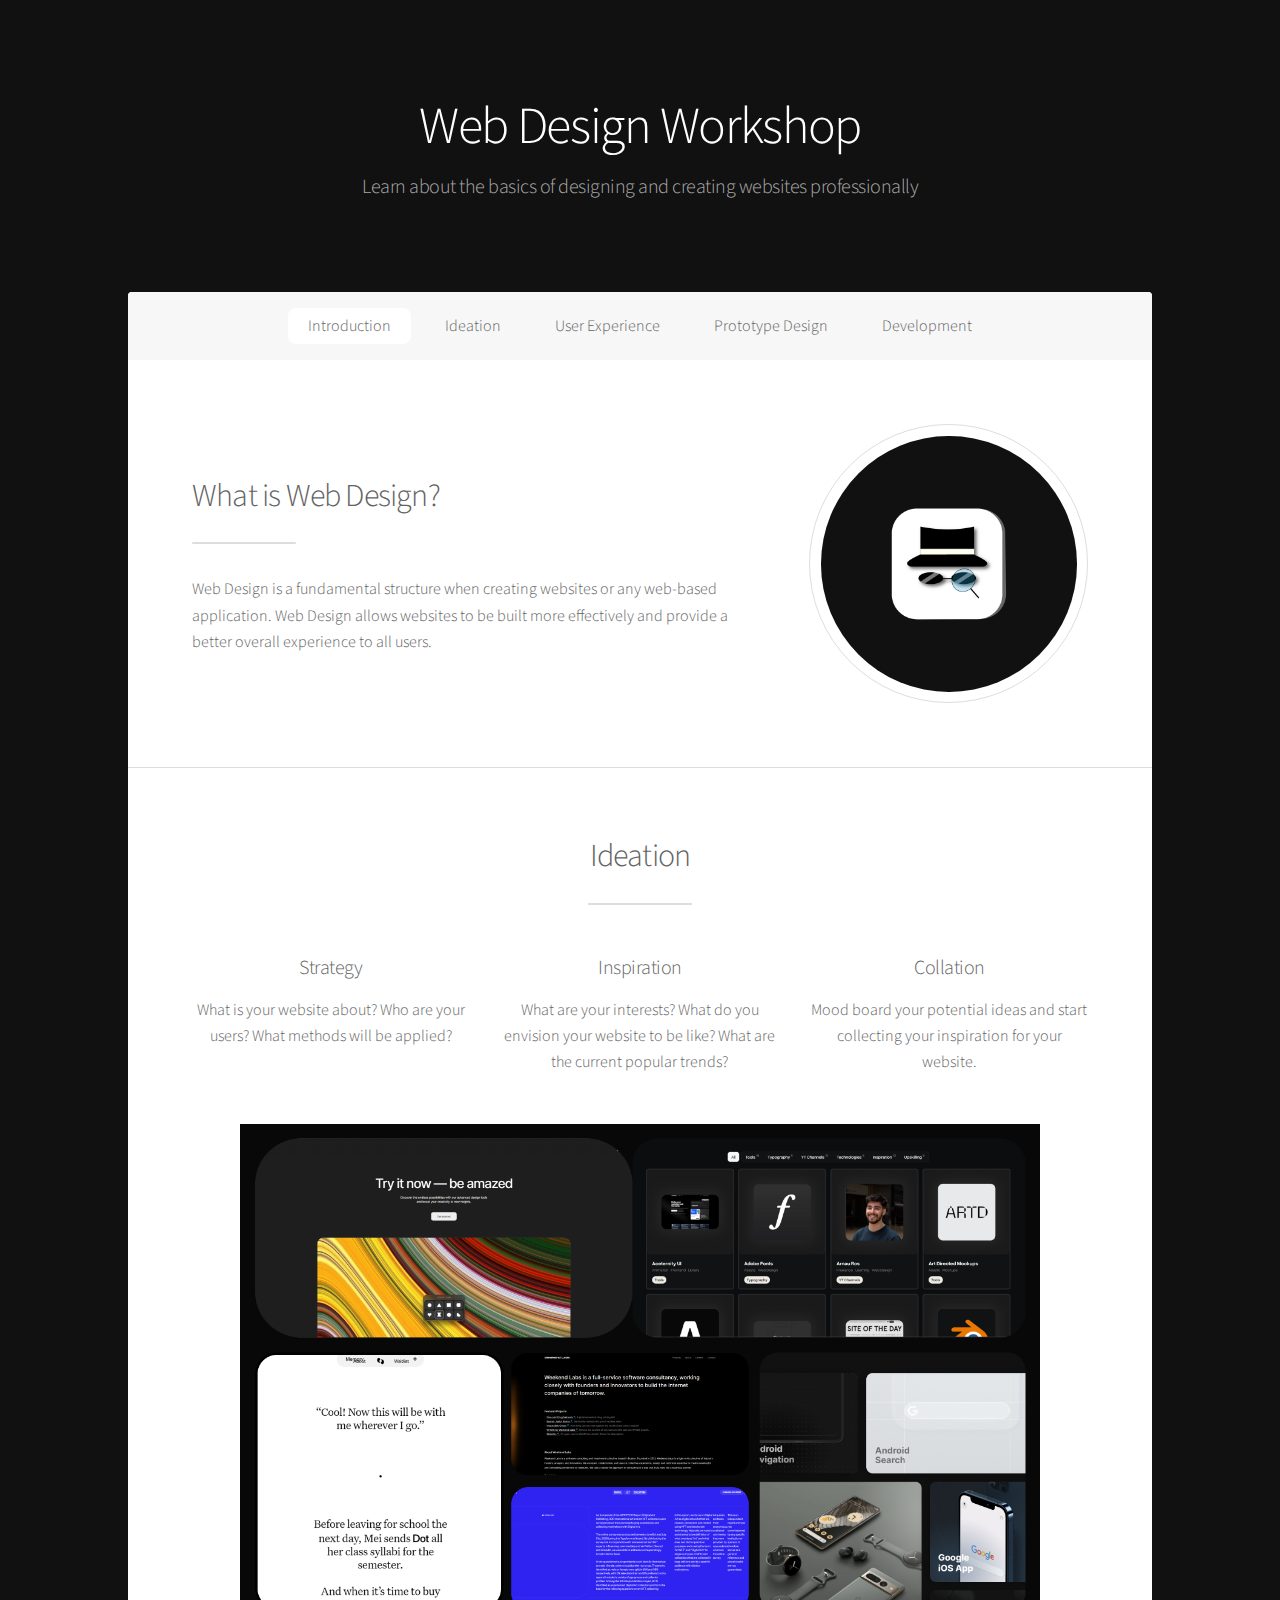
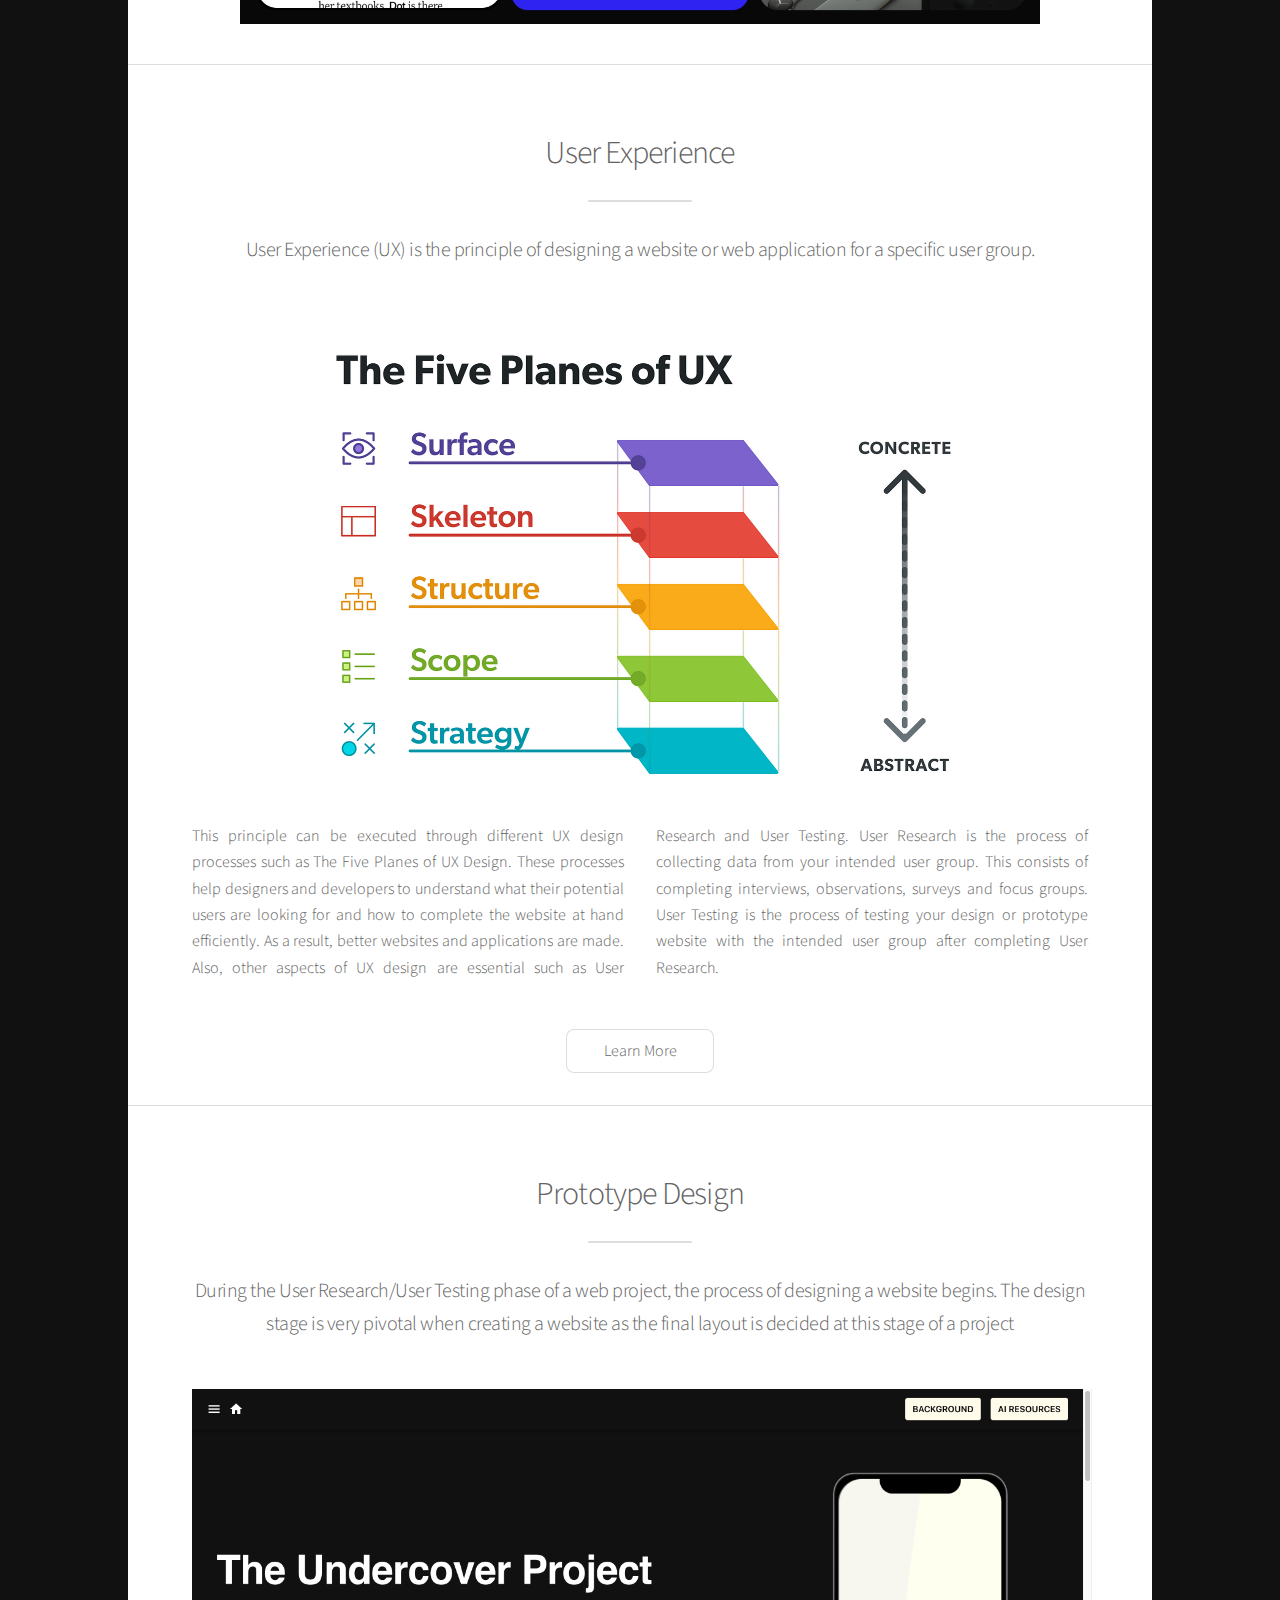
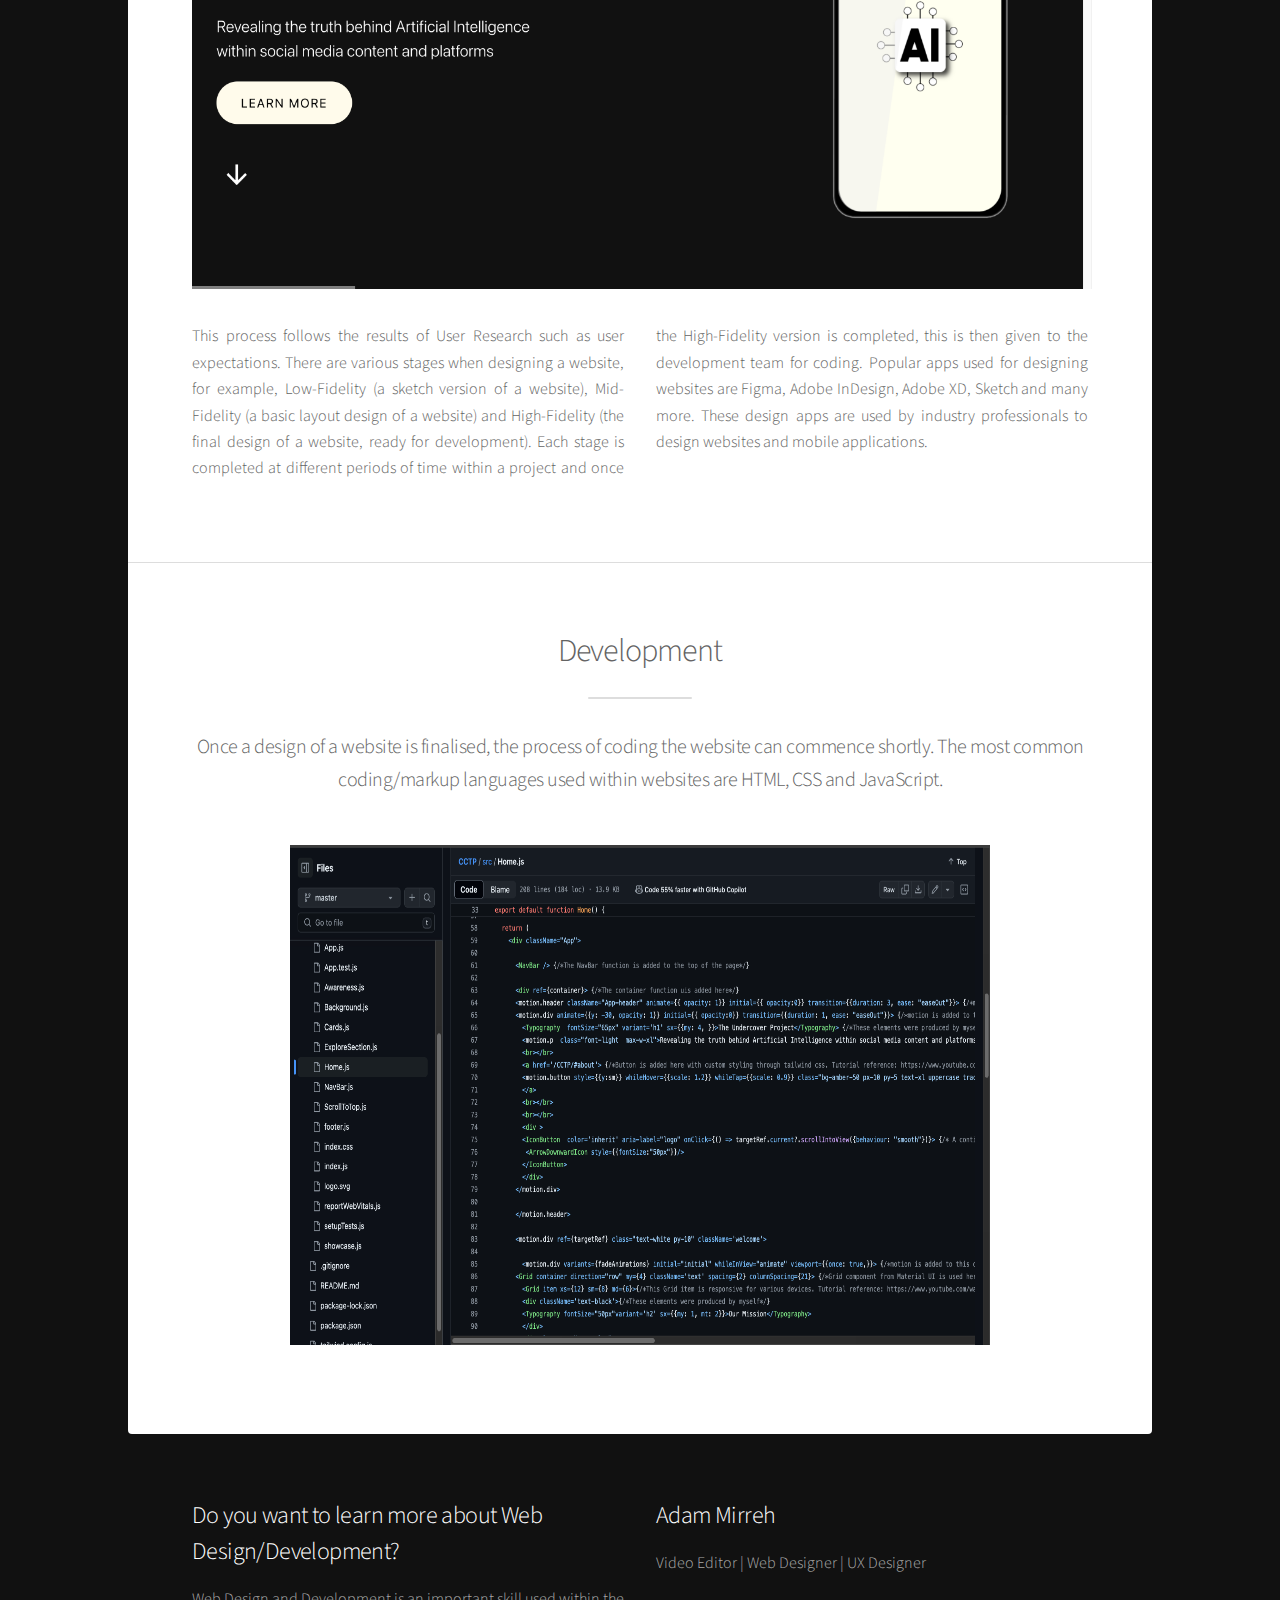
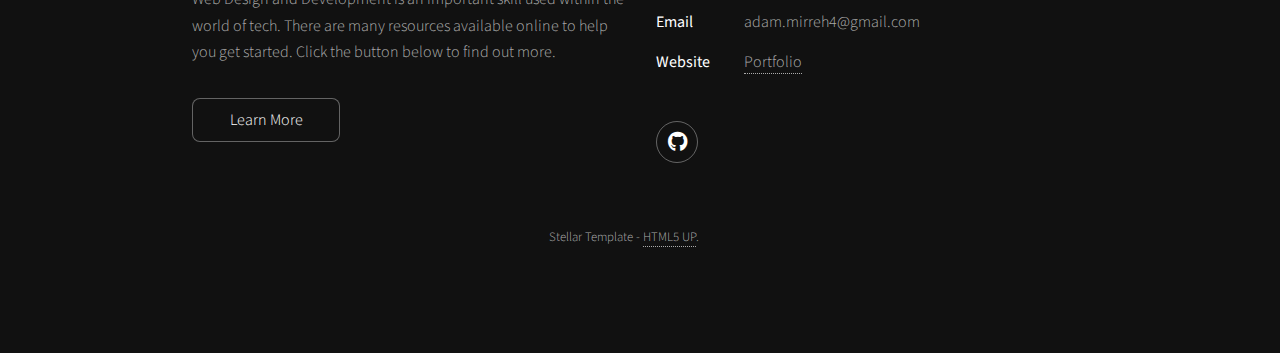
==== index.html @ e4d67de0 "first commit" ====
<!DOCTYPE HTML>
<html>
	<!--Don't worry about this, this is apart of the website-->
	<head>
		<title>Web Design Workshop</title>
		<meta charset="utf-8" />
		<meta name="viewport" content="width=device-width, initial-scale=1, user-scalable=no" />
		<link rel="stylesheet" href="assets/css/main.css" />
		<noscript><link rel="stylesheet" href="assets/css/noscript.css" /></noscript>
	</head>
	<body class="is-preload">

		<!-- Wrapper -->
			<div id="wrapper">

				<!-- Header -->
					<header id="header" class="alt">
						<!--h tags and p tags refer to headings and paragraphs within a website. Below you can add a title or text to your website-->
						<!--Throughout this website you can add a title or text of your choice-->
						<h1>Web Design Workshop</h1>
						<p>Learn about the basics of designing and creating websites professionally<br /></p>

					</header>

				<!-- Navigation Bar -->
				 <!--This is the navigation bar of the website, which allows users to switch between different sections -->
					<nav id="nav">
						<ul>
							<li><a href="#intro" class="active">Introduction</a></li>
							<li><a href="#first">Ideation</a></li>
							<li><a href="#second">User Experience</a></li>
							<li><a href="#design">Prototype Design</a></li>
							<li><a href="#cta">Development</a></li>
						</ul>
					</nav>

				<!-- Main section of website -->
					<div id="main">

						<!-- Section 1 -->
						 <!--Don't worry about this part-->
							<section id="intro" class="main">
								<div class="spotlight">
									<div class="content">


										<!-- Place your title and text here-->
										<header class="major">
											<h2>What is Web Design?</h2>
										</header>
										<p>Web Design is a fundamental structure when creating websites or any web-based application. Web
											Design allows websites to be built more effectively and provide a better overall experience to all
											users.</p>
									</div>
									<!--Images can be placed here-->
									<!--Images are added through placing the file location of an image within src-->
									<span class="image"><img src="images/tup.png" alt="" /></span>
								</div>
							</section>

						<!-- Section 2 -->
							<section id="first" class="main special">
								<header class="major">
									<!-- Place your title here-->
									<h2>Ideation</h2>
								</header>
								<ul class="features">
									<li>
										<!-- Place your title and text here-->
										<h3>Strategy</h3>
										<p>What is your website about? Who are your users? What methods will be applied?</p>

									</li>
									<li>
										<!-- Place your title and text here-->
										<h3>Inspiration</h3>
										<p>What are your interests? What do you envision your website to be like? What are the current
											popular trends?</p>

									</li>
									<li>
										<!-- Place your title and text here-->
										<h3>Collation</h3>
										<p>Mood board your potential ideas and start collecting your inspiration for your website.</p>

									</li>
								</ul>
								<img src="images/Moodboard.png" width="800" height="500"/>
							</section>

						<!-- Section 3 -->
							<section id="second" class="main special">
								<header class="major">
									<!-- Place your title and text here-->
									<h2>User Experience</h2>
									<p>User Experience (UX) is the principle of designing a website or web application for a specific user
										group.</p>

								</header>
								<!--Images can be placed here-->
								<!--Images are added through placing the file location of an image within src-->
								<img src="images/ux2.png" width="700" height="500"/>
								<!--Additional text can be placed within the text element below-->
								
								<!-- Place your text here-->
								<p class="content">This principle can be executed through different UX design processes such as The Five Planes of UX
									Design. These processes help designers and developers to understand what their potential users are
									looking for and how to complete the website at hand efficiently. As a result, better websites and
									applications are made.

									Also, other aspects of UX design are essential such as User Research and User Testing. User Research
									is the process of collecting data from your intended user group. This consists of completing
									interviews, observations, surveys and focus groups. User Testing is the process of testing your design
									or prototype website with the intended user group after completing User Research.</p>


								<footer class="major">
									<a href="https://www.uxdesigninstitute.com/blog/5-elements-of-ux-design/" class="button">Learn More</a></li>
								</footer>
							</section> 

							<!-- Section 4 -->
							<section id="design" class="main special">
								<header class="major">
									<!-- Place your title and text here-->
									<h2>Prototype Design</h2>
									<p>During the User Research/User Testing phase of a web project, the process of designing a website begins. The design stage is very pivotal when creating a website as the final layout is decided at this stage of a project</p>
								</header>
								<!--Image can be placed here-->
								<!--Images are added through placing the file location of an image within src-->
								<img src="images/website.png" width="900" height="500"/>
								<br>
								<br>
								<p class="content">
									This process follows the results of User Research such as user expectations. 
									There are various stages when designing a website, for example, Low-Fidelity (a sketch version of a website), Mid-Fidelity (a basic layout design of a website) and High-Fidelity (the final design of a website, ready for development). 
									Each stage is completed at different periods of time within a project and once the High-Fidelity version is completed, this is then given to the development team for coding.  
									Popular apps used for designing websites are Figma, Adobe InDesign, Adobe XD, Sketch and many more. These design apps are used by industry professionals to design websites and mobile applications.</p>
								<footer class="major">
								</footer>
							</section>


						<!-- Section 5 -->
							<section id="cta" class="main special">
								<header class="major">
									<!-- Place your title and text here-->
									<h2>Development</h2>
									<p>Once a design of a website is finalised, the process of coding the website can commence shortly. The most common coding/markup languages used within websites are HTML, CSS and JavaScript.</p>

								</header>
								<!--Image can be placed here-->
								<!--Images are added through placing the file location of an image within src-->
								<img src="images/code.png" width="700" height="500"/>
								<footer class="major">
								</footer>
							</section>

					</div>

				<!-- Footer -->
					<footer id="footer">
						<section>
							<h2>Do you want to learn more about Web Design/Development?</h2>
							<p>Web Design and Development is an important skill used within the world of tech. 
								There are many resources available online to help you get started. Click the button below to find out more.</p>
								<ul class="actions">
									<li><a href="" class="button">Learn More</a></li>
								</ul>
							</section>
						<section>
							<h2>Adam Mirreh</h2>
							<p>Video Editor | Web Designer | UX Designer</p>
							<dl class="alt">
								<dt>Email</dt>
								<dd>adam.mirreh4@gmail.com</dd>
								<dt>Website</dt>
								<dd><a href="https://adammirreh.myportfolio.com/">Portfolio</a></dd>
							</dl>
							<ul class="icons">
								<li><a href="https://github.com/AMirreh17" class="icon brands fa-github alt"><span class="label">GitHub</span></a></li>
							</ul>
						</section>
						<p class="copyright">Stellar Template - <a href="https://html5up.net">HTML5 UP</a>.</p>
					</footer>

			</div>
<!--Don't worry about this, this is apart of the website-->
		<!-- Scripts -->
			<script src="assets/js/jquery.min.js"></script>
			<script src="assets/js/jquery.scrollex.min.js"></script>
			<script src="assets/js/jquery.scrolly.min.js"></script>
			<script src="assets/js/browser.min.js"></script>
			<script src="assets/js/breakpoints.min.js"></script>
			<script src="assets/js/util.js"></script>
			<script src="assets/js/main.js"></script>

	</body>
</html>
---- assets/css/main.css ----
@import url(fontawesome-all.min.css);
@import 'https://fonts.googleapis.com/css?family=Source+Sans+Pro:300,400';

/*
	Stellar by HTML5 UP
	html5up.net | @ajlkn
	Free for personal and commercial use under the CCA 3.0 license (html5up.net/license)
*/

html, body, div, span, applet, object,
iframe, h1, h2, h3, h4, h5, h6, p, blockquote,
pre, a, abbr, acronym, address, big, cite,
code, del, dfn, em, img, ins, kbd, q, s, samp,
small, strike, strong, sub, sup, tt, var, b,
u, i, center, dl, dt, dd, ol, ul, li, fieldset,
form, label, legend, table, caption, tbody,
tfoot, thead, tr, th, td, article, aside,
canvas, details, embed, figure, figcaption,
footer, header, hgroup, menu, nav, output, ruby,
section, summary, time, mark, audio, video {
	margin: 0;
	padding: 0;
	border: 0;
	font-size: 100%;
	font: inherit;
	vertical-align: baseline;}

article, aside, details, figcaption, figure,
footer, header, hgroup, menu, nav, section {
	display: block;}

body {
	line-height: 1;
}

ol, ul {
	list-style: none;
}

blockquote, q {
	quotes: none;
}

	blockquote:before, blockquote:after, q:before, q:after {
		content: '';
		content: none;
	}

table {
	border-collapse: collapse;
	border-spacing: 0;
}

body {
	-webkit-text-size-adjust: none;
}

mark {
	background-color: transparent;
	color: inherit;
}

input::-moz-focus-inner {
	border: 0;
	padding: 0;
}

input, select, textarea {
	-moz-appearance: none;
	-webkit-appearance: none;
	-ms-appearance: none;
	appearance: none;
}

/* Basic */

	@-ms-viewport {
		width: device-width;
	}

	body {
		-ms-overflow-style: scrollbar;
	}

	@media screen and (max-width: 480px) {

		html, body {
			min-width: 320px;
		}

	}

	html {
		box-sizing: border-box;
	}

	*, *:before, *:after {
		box-sizing: inherit;
	}

	body {

		/*background-color: #935d8c;*/
		background-color: #111111;
		/*
		background-image: url("images/overlay.png"), -moz-linear-gradient(45deg, #e37682 15%, #5f4d93 85%);
		background-image: url("images/overlay.png"), -webkit-linear-gradient(45deg, #e37682 15%, #5f4d93 85%);
		background-image: url("images/overlay.png"), -ms-linear-gradient(45deg, #e37682 15%, #5f4d93 85%);
		background-image: url("images/overlay.png"), linear-gradient(45deg, #e37682 15%, #5f4d93 85%);
	*/
	}

		body.is-preload *, body.is-preload *:before, body.is-preload *:after {
			-moz-animation: none !important;
			-webkit-animation: none !important;
			-ms-animation: none !important;
			animation: none !important;
			-moz-transition: none !important;
			-webkit-transition: none !important;
			-ms-transition: none !important;
			transition: none !important;
		}

/* Type */

	body {
		background-color: #111111;
		color: rgba(255, 255, 255, 0.65);
	}

	body, input, select, textarea {
		font-family: "Source Sans Pro", Helvetica, sans-serif;
		font-size: 17pt;
		font-weight: 300;
		line-height: 1.65;
	}

		@media screen and (max-width: 1680px) {

			body, input, select, textarea {
				font-size: 14pt;
			}

		}

		@media screen and (max-width: 1280px) {

			body, input, select, textarea {
				font-size: 12pt;
			}

		}

		@media screen and (max-width: 360px) {

			body, input, select, textarea {
				font-size: 11pt;
			}

		}

	a {
		-moz-transition: color 0.2s ease, border-bottom 0.2s ease;
		-webkit-transition: color 0.2s ease, border-bottom 0.2s ease;
		-ms-transition: color 0.2s ease, border-bottom 0.2s ease;
		transition: color 0.2s ease, border-bottom 0.2s ease;
		text-decoration: none;
		border-bottom: dotted 1px;
		color: inherit;
	}

		a:hover {
			border-bottom-color: transparent;
		}

	strong, b {
		font-weight: 400;
	}

	em, i {
		font-style: italic;
	}

	p {
		margin: 0 0 2em 0;
	}

		p.content {
			-moz-columns: 20em 2;
			-webkit-columns: 20em 2;
			-ms-columns: 20em 2;
			columns: 20em 2;
			-moz-column-gap: 2em;
			-webkit-column-gap: 2em;
			-ms-column-gap: 2em;
			column-gap: 2em;
			text-align: justify;
		}

	h1, h2, h3, h4, h5, h6 {
		font-weight: 300;
		line-height: 1.5;
		margin: 0 0 0.7em 0;
		letter-spacing: -0.025em;
	}

		h1 a, h2 a, h3 a, h4 a, h5 a, h6 a {
			color: inherit;
			text-decoration: none;
		}

	h1 {
		font-size: 2.5em;
		line-height: 1.2;
	}

	h2 {
		font-size: 1.5em;
	}

	h3 {
		font-size: 1.25em;
	}

	h4 {
		font-size: 1.1em;
	}

	h5 {
		font-size: 0.9em;
	}

	h6 {
		font-size: 0.7em;
	}

	@media screen and (max-width: 736px) {

		h1 {
			font-size: 2em;
		}

	}

	sub {
		font-size: 0.8em;
		position: relative;
		top: 0.5em;
	}

	sup {
		font-size: 0.8em;
		position: relative;
		top: -0.5em;
	}

	blockquote {
		border-left: solid 4px;
		font-style: italic;
		margin: 0 0 2em 0;
		padding: 0.5em 0 0.5em 2em;
	}

	code {
		border-radius: 8px;
		border: solid 1px;
		font-family: "Courier New", monospace;
		font-size: 0.9em;
		margin: 0 0.25em;
		padding: 0.25em 0.65em;
	}

	pre {
		-webkit-overflow-scrolling: touch;
		font-family: "Courier New", monospace;
		font-size: 0.9em;
		margin: 0 0 2em 0;
	}

		pre code {
			display: block;
			line-height: 1.75;
			padding: 1em 1.5em;
			overflow-x: auto;
		}

	hr {
		border: 0;
		border-bottom: solid 1px;
		margin: 2em 0;
	}

		hr.major {
			margin: 3em 0;
		}

	.align-left {
		text-align: left;
	}

	.align-center {
		text-align: center;
	}

	.align-right {
		text-align: right;
	}

	input, select, textarea {
		color: #ffffff;
	}

	a:hover {
		color: #ffffff;
	}

	strong, b {
		color: #ffffff;
	}

	h1, h2, h3, h4, h5, h6 {
		color: #ffffff;
	}

	blockquote {
		border-left-color: rgba(255, 255, 255, 0.35);
	}

	code {
		background: rgba(255, 255, 255, 0.075);
		border-color: rgba(255, 255, 255, 0.35);
	}

	hr {
		border-bottom-color: rgba(255, 255, 255, 0.35);
	}

/* Row */

	.row {
		display: flex;
		flex-wrap: wrap;
		box-sizing: border-box;
		align-items: stretch;
	}

		.row > * {
			box-sizing: border-box;
		}

		.row.gtr-uniform > * > :last-child {
			margin-bottom: 0;
		}

		.row.aln-left {
			justify-content: flex-start;
		}

		.row.aln-center {
			justify-content: center;
		}

		.row.aln-right {
			justify-content: flex-end;
		}

		.row.aln-top {
			align-items: flex-start;
		}

		.row.aln-middle {
			align-items: center;
		}

		.row.aln-bottom {
			align-items: flex-end;
		}

		.row > .imp {
			order: -1;
		}

		.row > .col-1 {
			width: 8.33333%;
		}

		.row > .off-1 {
			margin-left: 8.33333%;
		}

		.row > .col-2 {
			width: 16.66667%;
		}

		.row > .off-2 {
			margin-left: 16.66667%;
		}

		.row > .col-3 {
			width: 25%;
		}

		.row > .off-3 {
			margin-left: 25%;
		}

		.row > .col-4 {
			width: 33.33333%;
		}

		.row > .off-4 {
			margin-left: 33.33333%;
		}

		.row > .col-5 {
			width: 41.66667%;
		}

		.row > .off-5 {
			margin-left: 41.66667%;
		}

		.row > .col-6 {
			width: 50%;
		}

		.row > .off-6 {
			margin-left: 50%;
		}

		.row > .col-7 {
			width: 58.33333%;
		}

		.row > .off-7 {
			margin-left: 58.33333%;
		}

		.row > .col-8 {
			width: 66.66667%;
		}

		.row > .off-8 {
			margin-left: 66.66667%;
		}

		.row > .col-9 {
			width: 75%;
		}

		.row > .off-9 {
			margin-left: 75%;
		}

		.row > .col-10 {
			width: 83.33333%;
		}

		.row > .off-10 {
			margin-left: 83.33333%;
		}

		.row > .col-11 {
			width: 91.66667%;
		}

		.row > .off-11 {
			margin-left: 91.66667%;
		}

		.row > .col-12 {
			width: 100%;
		}

		.row > .off-12 {
			margin-left: 100%;
		}

		.row.gtr-0 {
			margin-top: 0;
			margin-left: 0em;
		}

			.row.gtr-0 > * {
				padding: 0 0 0 0em;
			}

			.row.gtr-0.gtr-uniform {
				margin-top: 0em;
			}

				.row.gtr-0.gtr-uniform > * {
					padding-top: 0em;
				}

		.row.gtr-25 {
			margin-top: 0;
			margin-left: -0.375em;
		}

			.row.gtr-25 > * {
				padding: 0 0 0 0.375em;
			}

			.row.gtr-25.gtr-uniform {
				margin-top: -0.375em;
			}

				.row.gtr-25.gtr-uniform > * {
					padding-top: 0.375em;
				}

		.row.gtr-50 {
			margin-top: 0;
			margin-left: -0.75em;
		}

			.row.gtr-50 > * {
				padding: 0 0 0 0.75em;
			}

			.row.gtr-50.gtr-uniform {
				margin-top: -0.75em;
			}

				.row.gtr-50.gtr-uniform > * {
					padding-top: 0.75em;
				}

		.row {
			margin-top: 0;
			margin-left: -1.5em;
		}

			.row > * {
				padding: 0 0 0 1.5em;
			}

			.row.gtr-uniform {
				margin-top: -1.5em;
			}

				.row.gtr-uniform > * {
					padding-top: 1.5em;
				}

		.row.gtr-150 {
			margin-top: 0;
			margin-left: -2.25em;
		}

			.row.gtr-150 > * {
				padding: 0 0 0 2.25em;
			}

			.row.gtr-150.gtr-uniform {
				margin-top: -2.25em;
			}

				.row.gtr-150.gtr-uniform > * {
					padding-top: 2.25em;
				}

		.row.gtr-200 {
			margin-top: 0;
			margin-left: -3em;
		}

			.row.gtr-200 > * {
				padding: 0 0 0 3em;
			}

			.row.gtr-200.gtr-uniform {
				margin-top: -3em;
			}

				.row.gtr-200.gtr-uniform > * {
					padding-top: 3em;
				}

		@media screen and (max-width: 1680px) {

			.row {
				display: flex;
				flex-wrap: wrap;
				box-sizing: border-box;
				align-items: stretch;
			}

				.row > * {
					box-sizing: border-box;
				}

				.row.gtr-uniform > * > :last-child {
					margin-bottom: 0;
				}

				.row.aln-left {
					justify-content: flex-start;
				}

				.row.aln-center {
					justify-content: center;
				}

				.row.aln-right {
					justify-content: flex-end;
				}

				.row.aln-top {
					align-items: flex-start;
				}

				.row.aln-middle {
					align-items: center;
				}

				.row.aln-bottom {
					align-items: flex-end;
				}

				.row > .imp-xlarge {
					order: -1;
				}

				.row > .col-1-xlarge {
					width: 8.33333%;
				}

				.row > .off-1-xlarge {
					margin-left: 8.33333%;
				}

				.row > .col-2-xlarge {
					width: 16.66667%;
				}

				.row > .off-2-xlarge {
					margin-left: 16.66667%;
				}

				.row > .col-3-xlarge {
					width: 25%;
				}

				.row > .off-3-xlarge {
					margin-left: 25%;
				}

				.row > .col-4-xlarge {
					width: 33.33333%;
				}

				.row > .off-4-xlarge {
					margin-left: 33.33333%;
				}

				.row > .col-5-xlarge {
					width: 41.66667%;
				}

				.row > .off-5-xlarge {
					margin-left: 41.66667%;
				}

				.row > .col-6-xlarge {
					width: 50%;
				}

				.row > .off-6-xlarge {
					margin-left: 50%;
				}

				.row > .col-7-xlarge {
					width: 58.33333%;
				}

				.row > .off-7-xlarge {
					margin-left: 58.33333%;
				}

				.row > .col-8-xlarge {
					width: 66.66667%;
				}

				.row > .off-8-xlarge {
					margin-left: 66.66667%;
				}

				.row > .col-9-xlarge {
					width: 75%;
				}

				.row > .off-9-xlarge {
					margin-left: 75%;
				}

				.row > .col-10-xlarge {
					width: 83.33333%;
				}

				.row > .off-10-xlarge {
					margin-left: 83.33333%;
				}

				.row > .col-11-xlarge {
					width: 91.66667%;
				}

				.row > .off-11-xlarge {
					margin-left: 91.66667%;
				}

				.row > .col-12-xlarge {
					width: 100%;
				}

				.row > .off-12-xlarge {
					margin-left: 100%;
				}

				.row.gtr-0 {
					margin-top: 0;
					margin-left: 0em;
				}

					.row.gtr-0 > * {
						padding: 0 0 0 0em;
					}

					.row.gtr-0.gtr-uniform {
						margin-top: 0em;
					}

						.row.gtr-0.gtr-uniform > * {
							padding-top: 0em;
						}

				.row.gtr-25 {
					margin-top: 0;
					margin-left: -0.375em;
				}

					.row.gtr-25 > * {
						padding: 0 0 0 0.375em;
					}

					.row.gtr-25.gtr-uniform {
						margin-top: -0.375em;
					}

						.row.gtr-25.gtr-uniform > * {
							padding-top: 0.375em;
						}

				.row.gtr-50 {
					margin-top: 0;
					margin-left: -0.75em;
				}

					.row.gtr-50 > * {
						padding: 0 0 0 0.75em;
					}

					.row.gtr-50.gtr-uniform {
						margin-top: -0.75em;
					}

						.row.gtr-50.gtr-uniform > * {
							padding-top: 0.75em;
						}

				.row {
					margin-top: 0;
					margin-left: -1.5em;
				}

					.row > * {
						padding: 0 0 0 1.5em;
					}

					.row.gtr-uniform {
						margin-top: -1.5em;
					}

						.row.gtr-uniform > * {
							padding-top: 1.5em;
						}

				.row.gtr-150 {
					margin-top: 0;
					margin-left: -2.25em;
				}

					.row.gtr-150 > * {
						padding: 0 0 0 2.25em;
					}

					.row.gtr-150.gtr-uniform {
						margin-top: -2.25em;
					}

						.row.gtr-150.gtr-uniform > * {
							padding-top: 2.25em;
						}

				.row.gtr-200 {
					margin-top: 0;
					margin-left: -3em;
				}

					.row.gtr-200 > * {
						padding: 0 0 0 3em;
					}

					.row.gtr-200.gtr-uniform {
						margin-top: -3em;
					}

						.row.gtr-200.gtr-uniform > * {
							padding-top: 3em;
						}

		}

		@media screen and (max-width: 1280px) {

			.row {
				display: flex;
				flex-wrap: wrap;
				box-sizing: border-box;
				align-items: stretch;
			}

				.row > * {
					box-sizing: border-box;
				}

				.row.gtr-uniform > * > :last-child {
					margin-bottom: 0;
				}

				.row.aln-left {
					justify-content: flex-start;
				}

				.row.aln-center {
					justify-content: center;
				}

				.row.aln-right {
					justify-content: flex-end;
				}

				.row.aln-top {
					align-items: flex-start;
				}

				.row.aln-middle {
					align-items: center;
				}

				.row.aln-bottom {
					align-items: flex-end;
				}

				.row > .imp-large {
					order: -1;
				}

				.row > .col-1-large {
					width: 8.33333%;
				}

				.row > .off-1-large {
					margin-left: 8.33333%;
				}

				.row > .col-2-large {
					width: 16.66667%;
				}

				.row > .off-2-large {
					margin-left: 16.66667%;
				}

				.row > .col-3-large {
					width: 25%;
				}

				.row > .off-3-large {
					margin-left: 25%;
				}

				.row > .col-4-large {
					width: 33.33333%;
				}

				.row > .off-4-large {
					margin-left: 33.33333%;
				}

				.row > .col-5-large {
					width: 41.66667%;
				}

				.row > .off-5-large {
					margin-left: 41.66667%;
				}

				.row > .col-6-large {
					width: 50%;
				}

				.row > .off-6-large {
					margin-left: 50%;
				}

				.row > .col-7-large {
					width: 58.33333%;
				}

				.row > .off-7-large {
					margin-left: 58.33333%;
				}

				.row > .col-8-large {
					width: 66.66667%;
				}

				.row > .off-8-large {
					margin-left: 66.66667%;
				}

				.row > .col-9-large {
					width: 75%;
				}

				.row > .off-9-large {
					margin-left: 75%;
				}

				.row > .col-10-large {
					width: 83.33333%;
				}

				.row > .off-10-large {
					margin-left: 83.33333%;
				}

				.row > .col-11-large {
					width: 91.66667%;
				}

				.row > .off-11-large {
					margin-left: 91.66667%;
				}

				.row > .col-12-large {
					width: 100%;
				}

				.row > .off-12-large {
					margin-left: 100%;
				}

				.row.gtr-0 {
					margin-top: 0;
					margin-left: 0em;
				}

					.row.gtr-0 > * {
						padding: 0 0 0 0em;
					}

					.row.gtr-0.gtr-uniform {
						margin-top: 0em;
					}

						.row.gtr-0.gtr-uniform > * {
							padding-top: 0em;
						}

				.row.gtr-25 {
					margin-top: 0;
					margin-left: -0.375em;
				}

					.row.gtr-25 > * {
						padding: 0 0 0 0.375em;
					}

					.row.gtr-25.gtr-uniform {
						margin-top: -0.375em;
					}

						.row.gtr-25.gtr-uniform > * {
							padding-top: 0.375em;
						}

				.row.gtr-50 {
					margin-top: 0;
					margin-left: -0.75em;
				}

					.row.gtr-50 > * {
						padding: 0 0 0 0.75em;
					}

					.row.gtr-50.gtr-uniform {
						margin-top: -0.75em;
					}

						.row.gtr-50.gtr-uniform > * {
							padding-top: 0.75em;
						}

				.row {
					margin-top: 0;
					margin-left: -1.5em;
				}

					.row > * {
						padding: 0 0 0 1.5em;
					}

					.row.gtr-uniform {
						margin-top: -1.5em;
					}

						.row.gtr-uniform > * {
							padding-top: 1.5em;
						}

				.row.gtr-150 {
					margin-top: 0;
					margin-left: -2.25em;
				}

					.row.gtr-150 > * {
						padding: 0 0 0 2.25em;
					}

					.row.gtr-150.gtr-uniform {
						margin-top: -2.25em;
					}

						.row.gtr-150.gtr-uniform > * {
							padding-top: 2.25em;
						}

				.row.gtr-200 {
					margin-top: 0;
					margin-left: -3em;
				}

					.row.gtr-200 > * {
						padding: 0 0 0 3em;
					}

					.row.gtr-200.gtr-uniform {
						margin-top: -3em;
					}

						.row.gtr-200.gtr-uniform > * {
							padding-top: 3em;
						}

		}

		@media screen and (max-width: 980px) {

			.row {
				display: flex;
				flex-wrap: wrap;
				box-sizing: border-box;
				align-items: stretch;
			}

				.row > * {
					box-sizing: border-box;
				}

				.row.gtr-uniform > * > :last-child {
					margin-bottom: 0;
				}

				.row.aln-left {
					justify-content: flex-start;
				}

				.row.aln-center {
					justify-content: center;
				}

				.row.aln-right {
					justify-content: flex-end;
				}

				.row.aln-top {
					align-items: flex-start;
				}

				.row.aln-middle {
					align-items: center;
				}

				.row.aln-bottom {
					align-items: flex-end;
				}

				.row > .imp-medium {
					order: -1;
				}

				.row > .col-1-medium {
					width: 8.33333%;
				}

				.row > .off-1-medium {
					margin-left: 8.33333%;
				}

				.row > .col-2-medium {
					width: 16.66667%;
				}

				.row > .off-2-medium {
					margin-left: 16.66667%;
				}

				.row > .col-3-medium {
					width: 25%;
				}

				.row > .off-3-medium {
					margin-left: 25%;
				}

				.row > .col-4-medium {
					width: 33.33333%;
				}

				.row > .off-4-medium {
					margin-left: 33.33333%;
				}

				.row > .col-5-medium {
					width: 41.66667%;
				}

				.row > .off-5-medium {
					margin-left: 41.66667%;
				}

				.row > .col-6-medium {
					width: 50%;
				}

				.row > .off-6-medium {
					margin-left: 50%;
				}

				.row > .col-7-medium {
					width: 58.33333%;
				}

				.row > .off-7-medium {
					margin-left: 58.33333%;
				}

				.row > .col-8-medium {
					width: 66.66667%;
				}

				.row > .off-8-medium {
					margin-left: 66.66667%;
				}

				.row > .col-9-medium {
					width: 75%;
				}

				.row > .off-9-medium {
					margin-left: 75%;
				}

				.row > .col-10-medium {
					width: 83.33333%;
				}

				.row > .off-10-medium {
					margin-left: 83.33333%;
				}

				.row > .col-11-medium {
					width: 91.66667%;
				}

				.row > .off-11-medium {
					margin-left: 91.66667%;
				}

				.row > .col-12-medium {
					width: 100%;
				}

				.row > .off-12-medium {
					margin-left: 100%;
				}

				.row.gtr-0 {
					margin-top: 0;
					margin-left: 0em;
				}

					.row.gtr-0 > * {
						padding: 0 0 0 0em;
					}

					.row.gtr-0.gtr-uniform {
						margin-top: 0em;
					}

						.row.gtr-0.gtr-uniform > * {
							padding-top: 0em;
						}

				.row.gtr-25 {
					margin-top: 0;
					margin-left: -0.375em;
				}

					.row.gtr-25 > * {
						padding: 0 0 0 0.375em;
					}

					.row.gtr-25.gtr-uniform {
						margin-top: -0.375em;
					}

						.row.gtr-25.gtr-uniform > * {
							padding-top: 0.375em;
						}

				.row.gtr-50 {
					margin-top: 0;
					margin-left: -0.75em;
				}

					.row.gtr-50 > * {
						padding: 0 0 0 0.75em;
					}

					.row.gtr-50.gtr-uniform {
						margin-top: -0.75em;
					}

						.row.gtr-50.gtr-uniform > * {
							padding-top: 0.75em;
						}

				.row {
					margin-top: 0;
					margin-left: -1.5em;
				}

					.row > * {
						padding: 0 0 0 1.5em;
					}

					.row.gtr-uniform {
						margin-top: -1.5em;
					}

						.row.gtr-uniform > * {
							padding-top: 1.5em;
						}

				.row.gtr-150 {
					margin-top: 0;
					margin-left: -2.25em;
				}

					.row.gtr-150 > * {
						padding: 0 0 0 2.25em;
					}

					.row.gtr-150.gtr-uniform {
						margin-top: -2.25em;
					}

						.row.gtr-150.gtr-uniform > * {
							padding-top: 2.25em;
						}

				.row.gtr-200 {
					margin-top: 0;
					margin-left: -3em;
				}

					.row.gtr-200 > * {
						padding: 0 0 0 3em;
					}

					.row.gtr-200.gtr-uniform {
						margin-top: -3em;
					}

						.row.gtr-200.gtr-uniform > * {
							padding-top: 3em;
						}

		}

		@media screen and (max-width: 736px) {

			.row {
				display: flex;
				flex-wrap: wrap;
				box-sizing: border-box;
				align-items: stretch;
			}

				.row > * {
					box-sizing: border-box;
				}

				.row.gtr-uniform > * > :last-child {
					margin-bottom: 0;
				}

				.row.aln-left {
					justify-content: flex-start;
				}

				.row.aln-center {
					justify-content: center;
				}

				.row.aln-right {
					justify-content: flex-end;
				}

				.row.aln-top {
					align-items: flex-start;
				}

				.row.aln-middle {
					align-items: center;
				}

				.row.aln-bottom {
					align-items: flex-end;
				}

				.row > .imp-small {
					order: -1;
				}

				.row > .col-1-small {
					width: 8.33333%;
				}

				.row > .off-1-small {
					margin-left: 8.33333%;
				}

				.row > .col-2-small {
					width: 16.66667%;
				}

				.row > .off-2-small {
					margin-left: 16.66667%;
				}

				.row > .col-3-small {
					width: 25%;
				}

				.row > .off-3-small {
					margin-left: 25%;
				}

				.row > .col-4-small {
					width: 33.33333%;
				}

				.row > .off-4-small {
					margin-left: 33.33333%;
				}

				.row > .col-5-small {
					width: 41.66667%;
				}

				.row > .off-5-small {
					margin-left: 41.66667%;
				}

				.row > .col-6-small {
					width: 50%;
				}

				.row > .off-6-small {
					margin-left: 50%;
				}

				.row > .col-7-small {
					width: 58.33333%;
				}

				.row > .off-7-small {
					margin-left: 58.33333%;
				}

				.row > .col-8-small {
					width: 66.66667%;
				}

				.row > .off-8-small {
					margin-left: 66.66667%;
				}

				.row > .col-9-small {
					width: 75%;
				}

				.row > .off-9-small {
					margin-left: 75%;
				}

				.row > .col-10-small {
					width: 83.33333%;
				}

				.row > .off-10-small {
					margin-left: 83.33333%;
				}

				.row > .col-11-small {
					width: 91.66667%;
				}

				.row > .off-11-small {
					margin-left: 91.66667%;
				}

				.row > .col-12-small {
					width: 100%;
				}

				.row > .off-12-small {
					margin-left: 100%;
				}

				.row.gtr-0 {
					margin-top: 0;
					margin-left: 0em;
				}

					.row.gtr-0 > * {
						padding: 0 0 0 0em;
					}

					.row.gtr-0.gtr-uniform {
						margin-top: 0em;
					}

						.row.gtr-0.gtr-uniform > * {
							padding-top: 0em;
						}

				.row.gtr-25 {
					margin-top: 0;
					margin-left: -0.25em;
				}

					.row.gtr-25 > * {
						padding: 0 0 0 0.25em;
					}

					.row.gtr-25.gtr-uniform {
						margin-top: -0.25em;
					}

						.row.gtr-25.gtr-uniform > * {
							padding-top: 0.25em;
						}

				.row.gtr-50 {
					margin-top: 0;
					margin-left: -0.5em;
				}

					.row.gtr-50 > * {
						padding: 0 0 0 0.5em;
					}

					.row.gtr-50.gtr-uniform {
						margin-top: -0.5em;
					}

						.row.gtr-50.gtr-uniform > * {
							padding-top: 0.5em;
						}

				.row {
					margin-top: 0;
					margin-left: -1em;
				}

					.row > * {
						padding: 0 0 0 1em;
					}

					.row.gtr-uniform {
						margin-top: -1em;
					}

						.row.gtr-uniform > * {
							padding-top: 1em;
						}

				.row.gtr-150 {
					margin-top: 0;
					margin-left: -1.5em;
				}

					.row.gtr-150 > * {
						padding: 0 0 0 1.5em;
					}

					.row.gtr-150.gtr-uniform {
						margin-top: -1.5em;
					}

						.row.gtr-150.gtr-uniform > * {
							padding-top: 1.5em;
						}

				.row.gtr-200 {
					margin-top: 0;
					margin-left: -2em;
				}

					.row.gtr-200 > * {
						padding: 0 0 0 2em;
					}

					.row.gtr-200.gtr-uniform {
						margin-top: -2em;
					}

						.row.gtr-200.gtr-uniform > * {
							padding-top: 2em;
						}

		}

		@media screen and (max-width: 480px) {

			.row {
				display: flex;
				flex-wrap: wrap;
				box-sizing: border-box;
				align-items: stretch;
			}

				.row > * {
					box-sizing: border-box;
				}

				.row.gtr-uniform > * > :last-child {
					margin-bottom: 0;
				}

				.row.aln-left {
					justify-content: flex-start;
				}

				.row.aln-center {
					justify-content: center;
				}

				.row.aln-right {
					justify-content: flex-end;
				}

				.row.aln-top {
					align-items: flex-start;
				}

				.row.aln-middle {
					align-items: center;
				}

				.row.aln-bottom {
					align-items: flex-end;
				}

				.row > .imp-xsmall {
					order: -1;
				}

				.row > .col-1-xsmall {
					width: 8.33333%;
				}

				.row > .off-1-xsmall {
					margin-left: 8.33333%;
				}

				.row > .col-2-xsmall {
					width: 16.66667%;
				}

				.row > .off-2-xsmall {
					margin-left: 16.66667%;
				}

				.row > .col-3-xsmall {
					width: 25%;
				}

				.row > .off-3-xsmall {
					margin-left: 25%;
				}

				.row > .col-4-xsmall {
					width: 33.33333%;
				}

				.row > .off-4-xsmall {
					margin-left: 33.33333%;
				}

				.row > .col-5-xsmall {
					width: 41.66667%;
				}

				.row > .off-5-xsmall {
					margin-left: 41.66667%;
				}

				.row > .col-6-xsmall {
					width: 50%;
				}

				.row > .off-6-xsmall {
					margin-left: 50%;
				}

				.row > .col-7-xsmall {
					width: 58.33333%;
				}

				.row > .off-7-xsmall {
					margin-left: 58.33333%;
				}

				.row > .col-8-xsmall {
					width: 66.66667%;
				}

				.row > .off-8-xsmall {
					margin-left: 66.66667%;
				}

				.row > .col-9-xsmall {
					width: 75%;
				}

				.row > .off-9-xsmall {
					margin-left: 75%;
				}

				.row > .col-10-xsmall {
					width: 83.33333%;
				}

				.row > .off-10-xsmall {
					margin-left: 83.33333%;
				}

				.row > .col-11-xsmall {
					width: 91.66667%;
				}

				.row > .off-11-xsmall {
					margin-left: 91.66667%;
				}

				.row > .col-12-xsmall {
					width: 100%;
				}

				.row > .off-12-xsmall {
					margin-left: 100%;
				}

				.row.gtr-0 {
					margin-top: 0;
					margin-left: 0em;
				}

					.row.gtr-0 > * {
						padding: 0 0 0 0em;
					}

					.row.gtr-0.gtr-uniform {
						margin-top: 0em;
					}

						.row.gtr-0.gtr-uniform > * {
							padding-top: 0em;
						}

				.row.gtr-25 {
					margin-top: 0;
					margin-left: -0.3125em;
				}

					.row.gtr-25 > * {
						padding: 0 0 0 0.3125em;
					}

					.row.gtr-25.gtr-uniform {
						margin-top: -0.3125em;
					}

						.row.gtr-25.gtr-uniform > * {
							padding-top: 0.3125em;
						}

				.row.gtr-50 {
					margin-top: 0;
					margin-left: -0.625em;
				}

					.row.gtr-50 > * {
						padding: 0 0 0 0.625em;
					}

					.row.gtr-50.gtr-uniform {
						margin-top: -0.625em;
					}

						.row.gtr-50.gtr-uniform > * {
							padding-top: 0.625em;
						}

				.row {
					margin-top: 0;
					margin-left: -1.25em;
				}

					.row > * {
						padding: 0 0 0 1.25em;
					}

					.row.gtr-uniform {
						margin-top: -1.25em;
					}

						.row.gtr-uniform > * {
							padding-top: 1.25em;
						}

				.row.gtr-150 {
					margin-top: 0;
					margin-left: -1.875em;
				}

					.row.gtr-150 > * {
						padding: 0 0 0 1.875em;
					}

					.row.gtr-150.gtr-uniform {
						margin-top: -1.875em;
					}

						.row.gtr-150.gtr-uniform > * {
							padding-top: 1.875em;
						}

				.row.gtr-200 {
					margin-top: 0;
					margin-left: -2.5em;
				}

					.row.gtr-200 > * {
						padding: 0 0 0 2.5em;
					}

					.row.gtr-200.gtr-uniform {
						margin-top: -2.5em;
					}

						.row.gtr-200.gtr-uniform > * {
							padding-top: 2.5em;
						}

		}

/* Box */

	.box {
		border-radius: 8px;
		border: solid;
		margin-bottom: 2em;
		padding: 1.5em;
	}

		.box > :last-child,
		.box > :last-child > :last-child,
		.box > :last-child > :last-child > :last-child {
			margin-bottom: 0;
		}

		.box.alt {
			border: 0;
			border-radius: 0;
			padding: 0;
		}

	.box {
		border-color: rgba(255, 255, 255, 0.35);
	}

/* Button */

	input[type="submit"],
	input[type="reset"],
	input[type="button"],
	button,
	.button {
		-moz-appearance: none;
		-webkit-appearance: none;
		-ms-appearance: none;
		appearance: none;
		-moz-transition: background-color 0.2s ease-in-out, color 0.2s ease-in-out;
		-webkit-transition: background-color 0.2s ease-in-out, color 0.2s ease-in-out;
		-ms-transition: background-color 0.2s ease-in-out, color 0.2s ease-in-out;
		transition: background-color 0.2s ease-in-out, color 0.2s ease-in-out;
		border-radius: 8px;
		border: 0;
		cursor: pointer;
		display: inline-block;
		font-weight: 300;
		height: 2.75em;
		line-height: 2.75em;
		min-width: 9.25em;
		padding: 0 1.5em;
		text-align: center;
		text-decoration: none;
		white-space: nowrap;
	}

		input[type="submit"].icon,
		input[type="reset"].icon,
		input[type="button"].icon,
		button.icon,
		.button.icon {
			padding-left: 1.35em;
		}

			input[type="submit"].icon:before,
			input[type="reset"].icon:before,
			input[type="button"].icon:before,
			button.icon:before,
			.button.icon:before {
				margin-right: 0.5em;
			}

		input[type="submit"].fit,
		input[type="reset"].fit,
		input[type="button"].fit,
		button.fit,
		.button.fit {
			width: 100%;
		}

		input[type="submit"].small,
		input[type="reset"].small,
		input[type="button"].small,
		button.small,
		.button.small {
			font-size: 0.8em;
		}

		input[type="submit"].large,
		input[type="reset"].large,
		input[type="button"].large,
		button.large,
		.button.large {
			font-size: 1.35em;
		}

		input[type="submit"].disabled, input[type="submit"]:disabled,
		input[type="reset"].disabled,
		input[type="reset"]:disabled,
		input[type="button"].disabled,
		input[type="button"]:disabled,
		button.disabled,
		button:disabled,
		.button.disabled,
		.button:disabled {
			pointer-events: none;
			opacity: 0.25;
		}

		@media screen and (max-width: 736px) {

			input[type="submit"],
			input[type="reset"],
			input[type="button"],
			button,
			.button {
				min-width: 0;
			}

		}

	input[type="submit"],
	input[type="reset"],
	input[type="button"],
	button,
	.button {
		background-color: transparent;
		box-shadow: inset 0 0 0 1px rgba(255, 255, 255, 0.35);
		color: #ffffff !important;
	}

		input[type="submit"]:hover,
		input[type="reset"]:hover,
		input[type="button"]:hover,
		button:hover,
		.button:hover {
			background-color: rgba(255, 255, 255, 0.075);
		}

		input[type="submit"]:active,
		input[type="reset"]:active,
		input[type="button"]:active,
		button:active,
		.button:active {
			background-color: rgba(255, 255, 255, 0.2);
		}

		input[type="submit"].icon:before,
		input[type="reset"].icon:before,
		input[type="button"].icon:before,
		button.icon:before,
		.button.icon:before {
			color: rgba(255, 255, 255, 0.5);
		}

		input[type="submit"].primary,
		input[type="reset"].primary,
		input[type="button"].primary,
		button.primary,
		.button.primary {
			background-color: #8cc9f0;
			color: #ffffff !important;
			box-shadow: none;
		}

			input[type="submit"].primary:hover,
			input[type="reset"].primary:hover,
			input[type="button"].primary:hover,
			button.primary:hover,
			.button.primary:hover {
				background-color: #9acff2;
			}

			input[type="submit"].primary:active,
			input[type="reset"].primary:active,
			input[type="button"].primary:active,
			button.primary:active,
			.button.primary:active {
				background-color: #7ec3ee;
			}

			input[type="submit"].primary.icon:before,
			input[type="reset"].primary.icon:before,
			input[type="button"].primary.icon:before,
			button.primary.icon:before,
			.button.primary.icon:before {
				color: #ffffff !important;
			}

/* Form */

	form {
		margin: 0 0 2em 0;
	}

	label {
		display: block;
		font-size: 0.9em;
		font-weight: 400;
		margin: 0 0 1em 0;
	}

	input[type="text"],
	input[type="password"],
	input[type="email"],
	select,
	textarea {
		-moz-appearance: none;
		-webkit-appearance: none;
		-ms-appearance: none;
		appearance: none;
		border-radius: 8px;
		border: solid 1px;
		color: inherit;
		display: block;
		outline: 0;
		padding: 0 1em;
		text-decoration: none;
		width: 100%;
	}

		input[type="text"]:invalid,
		input[type="password"]:invalid,
		input[type="email"]:invalid,
		select:invalid,
		textarea:invalid {
			box-shadow: none;
		}

	select {
		background-size: 1.25rem;
		background-repeat: no-repeat;
		background-position: calc(100% - 1rem) center;
		height: 2.75em;
		padding-right: 2.75em;
		text-overflow: ellipsis;
	}

		select:focus::-ms-value {
			background-color: transparent;
		}

		select::-ms-expand {
			display: none;
		}

	input[type="text"],
	input[type="password"],
	input[type="email"],
	select {
		height: 2.75em;
	}

	textarea {
		padding: 0.75em 1em;
	}

	input[type="checkbox"],
	input[type="radio"] {
		-moz-appearance: none;
		-webkit-appearance: none;
		-ms-appearance: none;
		appearance: none;
		display: block;
		float: left;
		margin-right: -2em;
		opacity: 0;
		width: 1em;
		z-index: -1;
	}

		input[type="checkbox"] + label,
		input[type="radio"] + label {
			text-decoration: none;
			cursor: pointer;
			display: inline-block;
			font-size: 1em;
			font-weight: 300;
			padding-left: 2.4em;
			padding-right: 0.75em;
			position: relative;
		}

			input[type="checkbox"] + label:before,
			input[type="radio"] + label:before {
				-moz-osx-font-smoothing: grayscale;
				-webkit-font-smoothing: antialiased;
				display: inline-block;
				font-style: normal;
				font-variant: normal;
				text-rendering: auto;
				line-height: 1;
				text-transform: none !important;
				font-family: 'Font Awesome 5 Free';
				font-weight: 900;
			}

			input[type="checkbox"] + label:before,
			input[type="radio"] + label:before {
				border-radius: 8px;
				border: solid 1px;
				content: '';
				display: inline-block;
				font-size: 0.8em;
				height: 2.0625em;
				left: 0;
				line-height: 2.0625em;
				position: absolute;
				text-align: center;
				top: 0;
				width: 2.0625em;
			}

		input[type="checkbox"]:checked + label:before,
		input[type="radio"]:checked + label:before {
			content: '\f00c';
		}

	input[type="checkbox"] + label:before {
		border-radius: 8px;
	}

	input[type="radio"] + label:before {
		border-radius: 100%;
	}

	::-webkit-input-placeholder {
		opacity: 1.0;
	}

	:-moz-placeholder {
		opacity: 1.0;
	}

	::-moz-placeholder {
		opacity: 1.0;
	}

	:-ms-input-placeholder {
		opacity: 1.0;
	}

	label {
		color: #ffffff;
	}

	input[type="text"],
	input[type="password"],
	input[type="email"],
	select,
	textarea {
		background-color: rgba(255, 255, 255, 0.075);
		border-color: rgba(255, 255, 255, 0.35);
	}

		input[type="text"]:focus,
		input[type="password"]:focus,
		input[type="email"]:focus,
		select:focus,
		textarea:focus {
			border-color: #8cc9f0;
			box-shadow: 0 0 0 1px #8cc9f0;
		}

	select {
		background-image: url("data:image/svg+xml;charset=utf8,%3Csvg xmlns='http://www.w3.org/2000/svg' width='40' height='40' preserveAspectRatio='none' viewBox='0 0 40 40'%3E%3Cpath d='M9.4,12.3l10.4,10.4l10.4-10.4c0.2-0.2,0.5-0.4,0.9-0.4c0.3,0,0.6,0.1,0.9,0.4l3.3,3.3c0.2,0.2,0.4,0.5,0.4,0.9 c0,0.4-0.1,0.6-0.4,0.9L20.7,31.9c-0.2,0.2-0.5,0.4-0.9,0.4c-0.3,0-0.6-0.1-0.9-0.4L4.3,17.3c-0.2-0.2-0.4-0.5-0.4-0.9 c0-0.4,0.1-0.6,0.4-0.9l3.3-3.3c0.2-0.2,0.5-0.4,0.9-0.4S9.1,12.1,9.4,12.3z' fill='rgba(255, 255, 255, 0.35)' /%3E%3C/svg%3E");
	}

		select option {
			color: #ffffff;
			background: #935d8c;
		}

	input[type="checkbox"] + label,
	input[type="radio"] + label {
		color: rgba(255, 255, 255, 0.65);
	}

		input[type="checkbox"] + label:before,
		input[type="radio"] + label:before {
			background: rgba(255, 255, 255, 0.075);
			border-color: rgba(255, 255, 255, 0.35);
		}

	input[type="checkbox"]:checked + label:before,
	input[type="radio"]:checked + label:before {
		background-color: #ffffff;
		border-color: #ffffff;
		color: #935d8c;
	}

	input[type="checkbox"]:focus + label:before,
	input[type="radio"]:focus + label:before {
		border-color: #8cc9f0;
		box-shadow: 0 0 0 1px #8cc9f0;
	}

	::-webkit-input-placeholder {
		color: rgba(255, 255, 255, 0.5) !important;
	}

	:-moz-placeholder {
		color: rgba(255, 255, 255, 0.5) !important;
	}

	::-moz-placeholder {
		color: rgba(255, 255, 255, 0.5) !important;
	}

	:-ms-input-placeholder {
		color: rgba(255, 255, 255, 0.5) !important;
	}

	.formerize-placeholder {
		color: rgba(255, 255, 255, 0.5) !important;
	}

/* Icon */

	.icon {
		text-decoration: none;
		-moz-transition: background-color 0.2s ease-in-out, color 0.2s ease-in-out;
		-webkit-transition: background-color 0.2s ease-in-out, color 0.2s ease-in-out;
		-ms-transition: background-color 0.2s ease-in-out, color 0.2s ease-in-out;
		transition: background-color 0.2s ease-in-out, color 0.2s ease-in-out;
		border-bottom: none;
		position: relative;
	}

		.icon:before {
			-moz-osx-font-smoothing: grayscale;
			-webkit-font-smoothing: antialiased;
			display: inline-block;
			font-style: normal;
			font-variant: normal;
			text-rendering: auto;
			line-height: 1;
			text-transform: none !important;
			font-family: 'Font Awesome 5 Free';
			font-weight: 400;
		}

		.icon > .label {
			display: none;
		}

		.icon:before {
			line-height: solid;
		}

		.icon.solid:before {
			font-weight: 900;
		}

		.icon.brands:before {
			font-family: 'Font Awesome 5 Brands';
		}

		.icon.major {
			border: solid 1px;
			display: inline-block;
			border-radius: 100%;
			padding: 0.65em;
			margin: 0 0 2em 0;
			cursor: default;
		}

			.icon.major:before {
				display: inline-block;
				font-size: 6.25rem;
				width: 2.25em;
				height: 2.25em;
				line-height: 2.2em;
				border-radius: 100%;
				border: solid 1px;
				text-align: center;
			}

		.icon.alt {
			display: inline-block;
			border: solid 1px;
			border-radius: 100%;
		}

			.icon.alt:before {
				display: block;
				font-size: 1.25em;
				width: 2em;
				height: 2em;
				text-align: center;
				line-height: 2em;
			}

		.icon.style1 {
			color: #efa8b0;
		}

		.icon.style2 {
			color: #c79cc8;
		}

		.icon.style3 {
			color: #a89cc8;
		}

		.icon.style4 {
			color: #9bb2e1;
		}

		.icon.style5 {
			color: #8cc9f0;
		}

		@media screen and (max-width: 1680px) {

			.icon.major:before {
				font-size: 5.5rem;
			}

		}

		@media screen and (max-width: 1280px) {

			.icon.major:before {
				font-size: 4.75rem;
			}

		}

		@media screen and (max-width: 736px) {

			.icon.major {
				margin: 0 0 1.5em 0;
				padding: 0.35em;
			}

				.icon.major:before {
					font-size: 3.5rem;
				}

		}

	.icon.major {
		border-color: rgba(255, 255, 255, 0.35);
	}

		.icon.major:before {
			border-color: rgba(255, 255, 255, 0.35);
		}

	.icon.alt {
		border-color: rgba(255, 255, 255, 0.35);
		color: #ffffff;
	}

		.icon.alt:hover {
			background-color: rgba(255, 255, 255, 0.075);
		}

		.icon.alt:active {
			background-color: rgba(255, 255, 255, 0.2);
		}

/* Image */

	.image {
		border-radius: 8px;
		border: 0;
		display: inline-block;
		position: relative;
	}

		.image img {
			border-radius: 8px;
			display: block;
		}

		.image.left, .image.right {
			max-width: 40%;
		}

			.image.left img, .image.right img {
				width: 100%;
			}

		.image.left {
			float: left;
			margin: 0 1.5em 1em 0;
			top: 0.25em;
		}

		.image.right {
			float: right;
			margin: 0 0 1em 1.5em;
			top: 0.25em;
		}

		.image.fit {
			display: block;
			margin: 0 0 2em 0;
			width: 100%;
		}

			.image.fit img {
				width: 100%;
			}

		.image.main {
			display: block;
			margin: 0 0 3em 0;
			width: 100%;
		}

			.image.main img {
				width: 100%;
			}

/* List */

	ol {
		list-style: decimal;
		margin: 0 0 2em 0;
		padding-left: 1.25em;
	}

		ol li {
			padding-left: 0.25em;
		}

	ul {
		list-style: disc;
		margin: 0 0 2em 0;
		padding-left: 1em;
	}

		ul li {
			padding-left: 0.5em;
		}

		ul.alt {
			list-style: none;
			padding-left: 0;
		}

			ul.alt li {
				border-top: solid 1px;
				padding: 0.5em 0;
			}

				ul.alt li:first-child {
					border-top: 0;
					padding-top: 0;
				}

	dl {
		margin: 0 0 2em 0;
	}

		dl dt {
			display: block;
			font-weight: 400;
			margin: 0 0 1em 0;
		}

		dl dd {
			margin-left: 2em;
		}

		dl.alt dt {
			display: block;
			width: 3em;
			margin: 0;
			clear: left;
			float: left;
		}

		dl.alt dd {
			margin: 0 0 0.85em 5.5em;
		}

		dl.alt:after {
			content: '';
			display: block;
			clear: both;
		}

	ul.alt li {
		border-top-color: rgba(255, 255, 255, 0.35);
	}

	dl dt {
		color: #ffffff;
	}

/* Actions */

	ul.actions {
		display: -moz-flex;
		display: -webkit-flex;
		display: -ms-flex;
		display: flex;
		cursor: default;
		list-style: none;
		margin-left: -1em;
		padding-left: 0;
	}

		ul.actions li {
			padding: 0 0 0 1em;
			vertical-align: middle;
		}

		ul.actions.special {
			-moz-justify-content: center;
			-webkit-justify-content: center;
			-ms-justify-content: center;
			justify-content: center;
			width: 100%;
			margin-left: 0;
		}

			ul.actions.special li:first-child {
				padding-left: 0;
			}

		ul.actions.stacked {
			-moz-flex-direction: column;
			-webkit-flex-direction: column;
			-ms-flex-direction: column;
			flex-direction: column;
			margin-left: 0;
		}

			ul.actions.stacked li {
				padding: 1.3em 0 0 0;
			}

				ul.actions.stacked li:first-child {
					padding-top: 0;
				}

		ul.actions.fit {
			width: calc(100% + 1em);
		}

			ul.actions.fit li {
				-moz-flex-grow: 1;
				-webkit-flex-grow: 1;
				-ms-flex-grow: 1;
				flex-grow: 1;
				-moz-flex-shrink: 1;
				-webkit-flex-shrink: 1;
				-ms-flex-shrink: 1;
				flex-shrink: 1;
				width: 100%;
			}

				ul.actions.fit li > * {
					width: 100%;
				}

			ul.actions.fit.stacked {
				width: 100%;
			}

		@media screen and (max-width: 480px) {

			ul.actions:not(.fixed) {
				-moz-flex-direction: column;
				-webkit-flex-direction: column;
				-ms-flex-direction: column;
				flex-direction: column;
				margin-left: 0;
				width: 100% !important;
			}

				ul.actions:not(.fixed) li {
					-moz-flex-grow: 1;
					-webkit-flex-grow: 1;
					-ms-flex-grow: 1;
					flex-grow: 1;
					-moz-flex-shrink: 1;
					-webkit-flex-shrink: 1;
					-ms-flex-shrink: 1;
					flex-shrink: 1;
					padding: 1em 0 0 0;
					text-align: center;
					width: 100%;
				}

					ul.actions:not(.fixed) li > * {
						width: 100%;
					}

					ul.actions:not(.fixed) li:first-child {
						padding-top: 0;
					}

					ul.actions:not(.fixed) li input[type="submit"],
					ul.actions:not(.fixed) li input[type="reset"],
					ul.actions:not(.fixed) li input[type="button"],
					ul.actions:not(.fixed) li button,
					ul.actions:not(.fixed) li .button {
						width: 100%;
					}

						ul.actions:not(.fixed) li input[type="submit"].icon:before,
						ul.actions:not(.fixed) li input[type="reset"].icon:before,
						ul.actions:not(.fixed) li input[type="button"].icon:before,
						ul.actions:not(.fixed) li button.icon:before,
						ul.actions:not(.fixed) li .button.icon:before {
							margin-left: -0.5rem;
						}

		}

/* Icons */

	ul.icons {
		cursor: default;
		list-style: none;
		padding-left: 0;
	}

		ul.icons li {
			display: inline-block;
			padding: 0 0.65em 0 0;
		}

			ul.icons li:last-child {
				padding-right: 0 !important;
			}

/* Section/Article */

	section.special, article.special {
		text-align: center;
	}

	header.major {
		margin-bottom: 3em;
	}

		header.major h2 {
			font-size: 2em;
		}

			header.major h2:after {
				display: block;
				content: '';
				width: 3.25em;
				height: 2px;
				margin: 0.7em 0 1em 0;
				border-radius: 2px;
			}

				section.special header.major h2:after, article.special header.major h2:after {
					margin-left: auto;
					margin-right: auto;
				}

		header.major p {
			font-size: 1.25em;
			letter-spacing: -0.025em;
		}

		header.major.special {
			text-align: center;
		}

			header.major.special h2:after {
				margin-left: auto;
				margin-right: auto;
			}

	footer.major {
		margin-top: 3em;
	}

	@media screen and (max-width: 736px) {

		header.major {
			margin-bottom: 0;
		}

			header.major h2 {
				font-size: 1.5em;
			}

			header.major p {
				font-size: 1em;
				letter-spacing: 0;
			}

				header.major p br {
					display: none;
				}

		footer.major {
			margin-top: 0;
		}

	}

	header.major h2:after {
		background-color: rgba(255, 255, 255, 0.35);
	}

/* Table */

	.table-wrapper {
		-webkit-overflow-scrolling: touch;
		overflow-x: auto;
	}

	table {
		margin: 0 0 2em 0;
		width: 100%;
	}

		table tbody tr {
			border: solid 1px;
			border-left: 0;
			border-right: 0;
		}

		table td {
			padding: 0.75em 0.75em;
		}

		table th {
			font-size: 0.9em;
			font-weight: 400;
			padding: 0 0.75em 0.75em 0.75em;
			text-align: left;
		}

		table thead {
			border-bottom: solid 2px;
		}

		table tfoot {
			border-top: solid 2px;
		}

		table.alt {
			border-collapse: separate;
		}

			table.alt tbody tr td {
				border: solid 1px;
				border-left-width: 0;
				border-top-width: 0;
			}

				table.alt tbody tr td:first-child {
					border-left-width: 1px;
				}

			table.alt tbody tr:first-child td {
				border-top-width: 1px;
			}

			table.alt thead {
				border-bottom: 0;
			}

			table.alt tfoot {
				border-top: 0;
			}

	table tbody tr {
		border-color: rgba(255, 255, 255, 0.35);
	}

		table tbody tr:nth-child(2n + 1) {
			background-color: rgba(255, 255, 255, 0.075);
		}

	table th {
		color: #ffffff;
	}

	table thead {
		border-bottom-color: rgba(255, 255, 255, 0.35);
	}

	table tfoot {
		border-top-color: rgba(255, 255, 255, 0.35);
	}

	table.alt tbody tr td {
		border-color: rgba(255, 255, 255, 0.35);
	}

/* Features */

	.features {
		display: -moz-flex;
		display: -webkit-flex;
		display: -ms-flex;
		display: flex;
		-moz-flex-wrap: wrap;
		-webkit-flex-wrap: wrap;
		-ms-flex-wrap: wrap;
		flex-wrap: wrap;
		-moz-justify-content: center;
		-webkit-justify-content: center;
		-ms-justify-content: center;
		justify-content: center;
		width: calc(100% + 2em);
		margin: 0 0 3em -2em;
		padding: 0;
		list-style: none;
	}

		.features li {
			width: calc(33.33333% - 2em);
			margin-left: 2em;
			margin-top: 3em;
			padding: 0;
		}

			.features li:nth-child(1), .features li:nth-child(2), .features li:nth-child(3) {
				margin-top: 0;
			}

			.features li > :last-child {
				margin-bottom: 0;
			}

		@media screen and (max-width: 980px) {

			.features li {
				width: calc(50% - 2em);
			}

				.features li:nth-child(3) {
					margin-top: 3em;
				}

		}

		@media screen and (max-width: 736px) {

			.features {
				width: 100%;
				margin: 0 0 2em 0;
			}

				.features li {
					width: 100%;
					margin-left: 0;
					margin-top: 2em;
				}

					.features li:nth-child(2), .features li:nth-child(3) {
						margin-top: 2em;
					}

		}

/* Statistics */

	.statistics {
		display: -moz-flex;
		display: -webkit-flex;
		display: -ms-flex;
		display: flex;
		width: 100%;
		margin: 0 0 3em 0;
		padding: 0;
		list-style: none;
		cursor: default;
	}

		.statistics li {
			-moz-flex: 1;
			-webkit-flex: 1;
			-ms-flex: 1;
			flex: 1;
			padding: 1.5em;
			color: #ffffff;
			text-align: center;
		}

			.statistics li.style1 {
				background-color: #efa8b0;
			}

			.statistics li.style2 {
				background-color: #c79cc8;
			}

			.statistics li.style3 {
				background-color: #a89cc8;
			}

			.statistics li.style4 {
				background-color: #9bb2e1;
			}

			.statistics li.style5 {
				background-color: #8cc9f0;
			}

			.statistics li strong, .statistics li b {
				display: block;
				font-size: 2em;
				line-height: 1.1;
				color: inherit !important;
				font-weight: 300;
				letter-spacing: -0.025em;
			}

			.statistics li:first-child {
				border-top-left-radius: 8px;
				border-bottom-left-radius: 8px;
			}

			.statistics li:last-child {
				border-top-right-radius: 8px;
				border-bottom-right-radius: 8px;
			}

			.statistics li .icon {
				display: inline-block;
			}

				.statistics li .icon:before {
					font-size: 2.75rem;
					line-height: 1.3;
				}

		@media screen and (max-width: 980px) {

			.statistics li strong, .statistics li b {
				font-size: 1.5em;
			}

		}

		@media screen and (max-width: 736px) {

			.statistics {
				display: block;
				width: 20em;
				max-width: 100%;
				margin: 0 auto 2em auto;
			}

				.statistics li:first-child {
					border-bottom-left-radius: 0;
					border-top-right-radius: 8px;
				}

				.statistics li:last-child {
					border-top-right-radius: 0;
					border-bottom-left-radius: 8px;
				}

				.statistics li .icon:before {
					font-size: 3.75rem;
				}

				.statistics li strong, .statistics li b {
					font-size: 2.5em;
				}

		}

/* Spotlight */

	.spotlight {
		display: -moz-flex;
		display: -webkit-flex;
		display: -ms-flex;
		display: flex;
		-moz-align-items: center;
		-webkit-align-items: center;
		-ms-align-items: center;
		align-items: center;
		margin: 0 0 2em 0;
	}

		.spotlight .content {
			-moz-flex: 1;
			-webkit-flex: 1;
			-ms-flex: 1;
			flex: 1;
		}

			.spotlight .content > :last-child {
				margin-bottom: 0;
			}

			.spotlight .content header.major {
				margin: 0 0 2em 0;
			}

		.spotlight .image {
			display: inline-block;
			margin-left: 4em;
			padding: 0.65em;
			border-radius: 100%;
			border: solid 1px;
		}

			.spotlight .image img {
				display: block;
				border-radius: 100%;
				width: 16em;
			}

		@media screen and (max-width: 980px) {

			.spotlight {
				-moz-flex-direction: column-reverse;
				-webkit-flex-direction: column-reverse;
				-ms-flex-direction: column-reverse;
				flex-direction: column-reverse;
				text-align: center;
			}

				.spotlight .content {
					-moz-flex: 0 1 auto;
					-webkit-flex: 0 1 auto;
					-ms-flex: 0 1 auto;
					flex: 0 1 auto;
					width: 100%;
				}

					.spotlight .content header.major h2:after {
						margin-left: auto;
						margin-right: auto;
					}

					.spotlight .content .actions {
						-moz-justify-content: center;
						-webkit-justify-content: center;
						-ms-justify-content: center;
						justify-content: center;
						width: calc(100% + 1em);
					}

				.spotlight .image {
					-moz-flex: 0 1 auto;
					-webkit-flex: 0 1 auto;
					-ms-flex: 0 1 auto;
					flex: 0 1 auto;
					margin-left: 0;
					margin-bottom: 2em;
				}

		}

		@media screen and (max-width: 736px) {

			.spotlight .image {
				padding: 0.35em;
			}

				.spotlight .image img {
					width: 12em;
				}

		}

	.spotlight .image {
		border-color: rgba(255, 255, 255, 0.35);
	}

/* Header */

	#header {
		padding: 5em 5em 1em 5em ;
		text-align: center;
	}

		#header h1 {
			margin: 0 0 0.25em 0;
		}

		#header p {
			font-size: 1.25em;
			letter-spacing: -0.025em;
		}

		#header.alt {
			padding: 7em 5em 4em 5em ;
		}

			#header.alt h1 {
				font-size: 3.25em;
			}

			#header.alt > * {
				-moz-transition: opacity 3s ease;
				-webkit-transition: opacity 3s ease;
				-ms-transition: opacity 3s ease;
				transition: opacity 3s ease;
				-moz-transition-delay: 0.5s;
				-webkit-transition-delay: 0.5s;
				-ms-transition-delay: 0.5s;
				transition-delay: 0.5s;
				opacity: 1;
			}

			#header.alt .logo {
				-moz-transition: opacity 1.25s ease, -moz-transform 0.5s ease;
				-webkit-transition: opacity 1.25s ease, -webkit-transform 0.5s ease;
				-ms-transition: opacity 1.25s ease, -ms-transform 0.5s ease;
				transition: opacity 1.25s ease, transform 0.5s ease;
				-moz-transition-delay: 0s;
				-webkit-transition-delay: 0s;
				-ms-transition-delay: 0s;
				transition-delay: 0s;
				display: block;
				margin: 0 0 1.5em 0;
			}

				#header.alt .logo img {
					display: block;
					margin: 0 auto;
					max-width: 75%;
				}

		@media screen and (max-width: 1280px) {

			#header {
				padding: 4em 4em 0.1em 4em ;
			}

				#header.alt {
					padding: 6em 4em 3em 4em ;
				}

		}

		@media screen and (max-width: 980px) {

			#header {
				padding: 4em 3em 0.1em 3em ;
			}

				#header.alt {
					padding: 5em 3em 2em 3em ;
				}

		}

		@media screen and (max-width: 736px) {

			#header {
				padding: 3em 2em 0.1em 2em ;
			}

				#header p {
					font-size: 1em;
					letter-spacing: 0;
				}

					#header p br {
						display: none;
					}

				#header.alt {
					padding: 4em 2em 1em 2em ;
				}

					#header.alt h1 {
						font-size: 2.5em;
					}

		}

		@media screen and (max-width: 480px) {

			#header {
				padding: 3em 1.5em 0.1em 1.5em ;
			}

				#header.alt {
					padding: 4em 1.5em 1em 1.5em ;
				}

		}

		@media screen and (max-width: 360px) {

			#header {
				padding: 2.5em 1em 0.1em 1em ;
			}

				#header.alt {
					padding: 3.5em 1em 0.5em 1em ;
				}

		}

		body.is-preload #header.alt > * {
			opacity: 0;
		}

		body.is-preload #header.alt .logo {
			-moz-transform: scale(0.8) rotate(-30deg);
			-webkit-transform: scale(0.8) rotate(-30deg);
			-ms-transform: scale(0.8) rotate(-30deg);
			transform: scale(0.8) rotate(-30deg);
		}

/* Nav */

	#nav {
		-moz-transition: background-color 0.2s ease, border-top-left-radius 0.2s ease, border-top-right-radius 0.2s ease, padding 0.2s ease;
		-webkit-transition: background-color 0.2s ease, border-top-left-radius 0.2s ease, border-top-right-radius 0.2s ease, padding 0.2s ease;
		-ms-transition: background-color 0.2s ease, border-top-left-radius 0.2s ease, border-top-right-radius 0.2s ease, padding 0.2s ease;
		transition: background-color 0.2s ease, border-top-left-radius 0.2s ease, border-top-right-radius 0.2s ease, padding 0.2s ease;
		background-color: #ffffff;
		color: #636363;
		position: absolute;
		width: 64em;
		max-width: calc(100% - 4em);
		padding: 1em;
		background-color: #f7f7f7;
		border-top-left-radius: 0.25em;
		border-top-right-radius: 0.25em;
		cursor: default;
		text-align: center;
	}

		#nav input, #nav select, #nav textarea {
			color: #636363;
		}

		#nav a:hover {
			color: #636363;
		}

		#nav strong, #nav b {
			color: #636363;
		}

		#nav h1, #nav h2, #nav h3, #nav h4, #nav h5, #nav h6 {
			color: #636363;
		}

		#nav blockquote {
			border-left-color: #dddddd;
		}

		#nav code {
			background: rgba(222, 222, 222, 0.25);
			border-color: #dddddd;
		}

		#nav hr {
			border-bottom-color: #dddddd;
		}

		#nav + #main {
			padding-top: 4.25em;
		}

		#nav ul {
			margin: 0;
			padding: 0;
			list-style: none;
		}

			#nav ul li {
				-moz-transition: margin 0.2s ease;
				-webkit-transition: margin 0.2s ease;
				-ms-transition: margin 0.2s ease;
				transition: margin 0.2s ease;
				display: inline-block;
				margin: 0 0.35em;
				padding: 0;
				vertical-align: middle;
			}

				#nav ul li a {
					-moz-transition: font-size 0.2s ease;
					-webkit-transition: font-size 0.2s ease;
					-ms-transition: font-size 0.2s ease;
					transition: font-size 0.2s ease;
					display: inline-block;
					height: 2.25em;
					line-height: 2.25em;
					padding: 0 1.25em;
					border: 0;
					border-radius: 8px;
					box-shadow: inset 0 0 0 1px transparent;
				}

					#nav ul li a:hover {
						background-color: rgba(222, 222, 222, 0.25);
					}

					#nav ul li a.active {
						background-color: #ffffff;
						box-shadow: none;
					}

		#nav.alt {
			position: fixed;
			top: 0;
			padding: 0.5em 1em;
			background-color: rgba(247, 247, 247, 0.95);
			border-top-left-radius: 0;
			border-top-right-radius: 0;
			z-index: 10000;
		}

			#nav.alt ul li {
				margin: 0 0.175em;
			}

				#nav.alt ul li a {
					font-size: 0.9em;
				}

		@media screen and (max-width: 736px) {

			#nav {
				display: none;
			}

				#nav + #main {
					padding-top: 0;
				}

		}

/* Main */

	#main {
		background-color: #ffffff;
		color: #636363;
		border-radius: 0.25em;
	}

		#main input, #main select, #main textarea {
			color: #636363;
		}

		#main a:hover {
			color: #636363;
		}

		#main strong, #main b {
			color: #636363;
		}

		#main h1, #main h2, #main h3, #main h4, #main h5, #main h6 {
			color: #636363;
		}

		#main blockquote {
			border-left-color: #dddddd;
		}

		#main code {
			background: rgba(222, 222, 222, 0.25);
			border-color: #dddddd;
		}

		#main hr {
			border-bottom-color: #dddddd;
		}

		#main .box {
			border-color: #dddddd;
		}

		#main input[type="submit"],
		#main input[type="reset"],
		#main input[type="button"],
		#main button,
		#main .button {
			background-color: transparent;
			box-shadow: inset 0 0 0 1px #dddddd;
			color: #636363 !important;
		}

			#main input[type="submit"]:hover,
			#main input[type="reset"]:hover,
			#main input[type="button"]:hover,
			#main button:hover,
			#main .button:hover {
				background-color: rgba(222, 222, 222, 0.25);
			}

			#main input[type="submit"]:active,
			#main input[type="reset"]:active,
			#main input[type="button"]:active,
			#main button:active,
			#main .button:active {
				background-color: rgba(222, 222, 222, 0.5);
			}

			#main input[type="submit"].icon:before,
			#main input[type="reset"].icon:before,
			#main input[type="button"].icon:before,
			#main button.icon:before,
			#main .button.icon:before {
				color: rgba(99, 99, 99, 0.25);
			}

			#main input[type="submit"].primary,
			#main input[type="reset"].primary,
			#main input[type="button"].primary,
			#main button.primary,
			#main .button.primary {
				background-color: #8cc9f0;
				color: #ffffff !important;
				box-shadow: none;
			}

				#main input[type="submit"].primary:hover,
				#main input[type="reset"].primary:hover,
				#main input[type="button"].primary:hover,
				#main button.primary:hover,
				#main .button.primary:hover {
					background-color: #9acff2;
				}

				#main input[type="submit"].primary:active,
				#main input[type="reset"].primary:active,
				#main input[type="button"].primary:active,
				#main button.primary:active,
				#main .button.primary:active {
					background-color: #7ec3ee;
				}

				#main input[type="submit"].primary.icon:before,
				#main input[type="reset"].primary.icon:before,
				#main input[type="button"].primary.icon:before,
				#main button.primary.icon:before,
				#main .button.primary.icon:before {
					color: #ffffff !important;
				}

		#main label {
			color: #636363;
		}

		#main input[type="text"],
		#main input[type="password"],
		#main input[type="email"],
		#main select,
		#main textarea {
			background-color: rgba(222, 222, 222, 0.25);
			border-color: #dddddd;
		}

			#main input[type="text"]:focus,
			#main input[type="password"]:focus,
			#main input[type="email"]:focus,
			#main select:focus,
			#main textarea:focus {
				border-color: #8cc9f0;
				box-shadow: 0 0 0 1px #8cc9f0;
			}

		#main select {
			background-image: url("data:image/svg+xml;charset=utf8,%3Csvg xmlns='http://www.w3.org/2000/svg' width='40' height='40' preserveAspectRatio='none' viewBox='0 0 40 40'%3E%3Cpath d='M9.4,12.3l10.4,10.4l10.4-10.4c0.2-0.2,0.5-0.4,0.9-0.4c0.3,0,0.6,0.1,0.9,0.4l3.3,3.3c0.2,0.2,0.4,0.5,0.4,0.9 c0,0.4-0.1,0.6-0.4,0.9L20.7,31.9c-0.2,0.2-0.5,0.4-0.9,0.4c-0.3,0-0.6-0.1-0.9-0.4L4.3,17.3c-0.2-0.2-0.4-0.5-0.4-0.9 c0-0.4,0.1-0.6,0.4-0.9l3.3-3.3c0.2-0.2,0.5-0.4,0.9-0.4S9.1,12.1,9.4,12.3z' fill='%23dddddd' /%3E%3C/svg%3E");
		}

			#main select option {
				color: #636363;
				background: #ffffff;
			}

		#main input[type="checkbox"] + label,
		#main input[type="radio"] + label {
			color: #636363;
		}

			#main input[type="checkbox"] + label:before,
			#main input[type="radio"] + label:before {
				background: rgba(222, 222, 222, 0.25);
				border-color: #dddddd;
			}

		#main input[type="checkbox"]:checked + label:before,
		#main input[type="radio"]:checked + label:before {
			background-color: #636363;
			border-color: #636363;
			color: #ffffff;
		}

		#main input[type="checkbox"]:focus + label:before,
		#main input[type="radio"]:focus + label:before {
			border-color: #8cc9f0;
			box-shadow: 0 0 0 1px #8cc9f0;
		}

		#main ::-webkit-input-placeholder {
			color: rgba(99, 99, 99, 0.25) !important;
		}

		#main :-moz-placeholder {
			color: rgba(99, 99, 99, 0.25) !important;
		}

		#main ::-moz-placeholder {
			color: rgba(99, 99, 99, 0.25) !important;
		}

		#main :-ms-input-placeholder {
			color: rgba(99, 99, 99, 0.25) !important;
		}

		#main .formerize-placeholder {
			color: rgba(99, 99, 99, 0.25) !important;
		}

		#main .icon.major {
			border-color: #dddddd;
		}

			#main .icon.major:before {
				border-color: #dddddd;
			}

		#main .icon.alt {
			border-color: #dddddd;
			color: #636363;
		}

			#main .icon.alt:hover {
				background-color: rgba(222, 222, 222, 0.25);
			}

			#main .icon.alt:active {
				background-color: rgba(222, 222, 222, 0.5);
			}

		#main ul.alt li {
			border-top-color: #dddddd;
		}

		#main dl dt {
			color: #636363;
		}

		#main header.major h2:after {
			background-color: #dddddd;
			/*background-image: -moz-linear-gradient(90deg, #efa8b0, #a89cc8, #8cc9f0);*/
			/*background-image: -webkit-linear-gradient(90deg, #efa8b0, #a89cc8, #8cc9f0);*/
			/*background-image: -ms-linear-gradient(90deg, #efa8b0, #a89cc8, #8cc9f0);
			background-image: linear-gradient(90deg, #efa8b0, #a89cc8, #8cc9f0);*/
		}

		#main table tbody tr {
			border-color: #dddddd;
		}

			#main table tbody tr:nth-child(2n + 1) {
				background-color: rgba(222, 222, 222, 0.25);
			}

		#main table th {
			color: #636363;
		}

		#main table thead {
			border-bottom-color: #dddddd;
		}

		#main table tfoot {
			border-top-color: #dddddd;
		}

		#main table.alt tbody tr td {
			border-color: #dddddd;
		}

		#main .spotlight .image {
			border-color: #dddddd;
		}

		#main > .main {
			padding: 5em 5em 3em 5em ;
			border-top: solid 1px #dddddd;
		}

			#main > .main:first-child {
				border-top: 0;
			}

			#main > .main > .image.main:first-child {
				margin: -5em 0 5em -5em;
				width: calc(100% + 10em);
				border-top-right-radius: 0.25em;
				border-top-left-radius: 0.25em;
				border-bottom-right-radius: 0;
				border-bottom-left-radius: 0;
			}

				#main > .main > .image.main:first-child img {
					border-top-right-radius: 0.25em;
					border-top-left-radius: 0.25em;
					border-bottom-right-radius: 0;
					border-bottom-left-radius: 0;
				}

		@media screen and (max-width: 1280px) {

			#main > .main {
				padding: 4em 4em 2em 4em ;
			}

				#main > .main > .image.main:first-child {
					margin: -4em 0 4em -4em;
					width: calc(100% + 8em);
				}

		}

		@media screen and (max-width: 980px) {

			#main > .main {
				padding: 4em 3em 2em 3em ;
			}

				#main > .main > .image.main:first-child {
					margin: -4em 0 4em -3em;
					width: calc(100% + 6em);
				}

		}

		@media screen and (max-width: 736px) {

			#main > .main {
				padding: 3em 2em 1em 2em ;
			}

				#main > .main > .image.main:first-child {
					margin: -3em 0 2em -2em;
					width: calc(100% + 4em);
				}

		}

		@media screen and (max-width: 480px) {

			#main > .main {
				padding: 3em 1.5em 1em 1.5em ;
			}

				#main > .main > .image.main:first-child {
					margin: -3em 0 1.5em -1.5em;
					width: calc(100% + 3em);
				}

		}

		@media screen and (max-width: 360px) {

			#main {
				border-radius: 0;
			}

				#main > .main {
					padding: 2.5em 1em 0.5em 1em ;
				}

					#main > .main > .image.main:first-child {
						margin: -2.5em 0 1.5em -1em;
						width: calc(100% + 2em);
						border-radius: 0;
					}

						#main > .main > .image.main:first-child img {
							border-radius: 0;
						}

		}

/* Footer */

	#footer {
		display: -moz-flex;
		display: -webkit-flex;
		display: -ms-flex;
		display: flex;
		-moz-flex-wrap: wrap;
		-webkit-flex-wrap: wrap;
		-ms-flex-wrap: wrap;
		flex-wrap: wrap;
		padding: 5em 5em 3em 5em ;
		width: calc(100% + 2em);
		margin: 0 0 3em -2em;
	}

		#footer > * {
			width: calc(50% - 2em);
			margin-left: 2em;
		}

		#footer .copyright {
			width: 100%;
			margin: 2.5em 0 2em 0;
			font-size: 0.8em;
			text-align: center;
		}

		@media screen and (max-width: 1280px) {

			#footer {
				padding: 4em 4em 2em 4em ;
			}

		}

		@media screen and (max-width: 980px) {

			#footer {
				padding: 4em 3em 2em 3em ;
				display: block;
				margin: 0 0 3em 0;
				width: 100%;
			}

				#footer > * {
					width: 100%;
					margin-left: 0;
					margin-bottom: 3em;
				}

				#footer .copyright {
					text-align: left;
				}

		}

		@media screen and (max-width: 736px) {

			#footer {
				padding: 3em 2em 1em 2em ;
			}

		}

		@media screen and (max-width: 480px) {

			#footer {
				padding: 3em 1.5em 1em 1.5em ;
			}

		}

		@media screen and (max-width: 480px) {

			#footer {
				padding: 2.5em 1em 0.5em 1em ;
			}

		}

/* Wrapper */

	#wrapper {
		width: 64em;
		max-width: calc(100% - 4em);
		margin: 0 auto;
	}

		@media screen and (max-width: 480px) {

			#wrapper {
				max-width: calc(100% - 2em);
			}

		}

		@media screen and (max-width: 360px) {

			#wrapper {
				max-width: 100%;
			}

		}
---- assets/css/noscript.css ----
/*
	Stellar by HTML5 UP
	html5up.net | @ajlkn
	Free for personal and commercial use under the CCA 3.0 license (html5up.net/license)
*/

/* Header */

	body.is-preload #header.alt > * {
		opacity: 1;
	}

	body.is-preload #header.alt .logo {
		-moz-transform: none;
		-webkit-transform: none;
		-ms-transform: none;
		transform: none;
	}
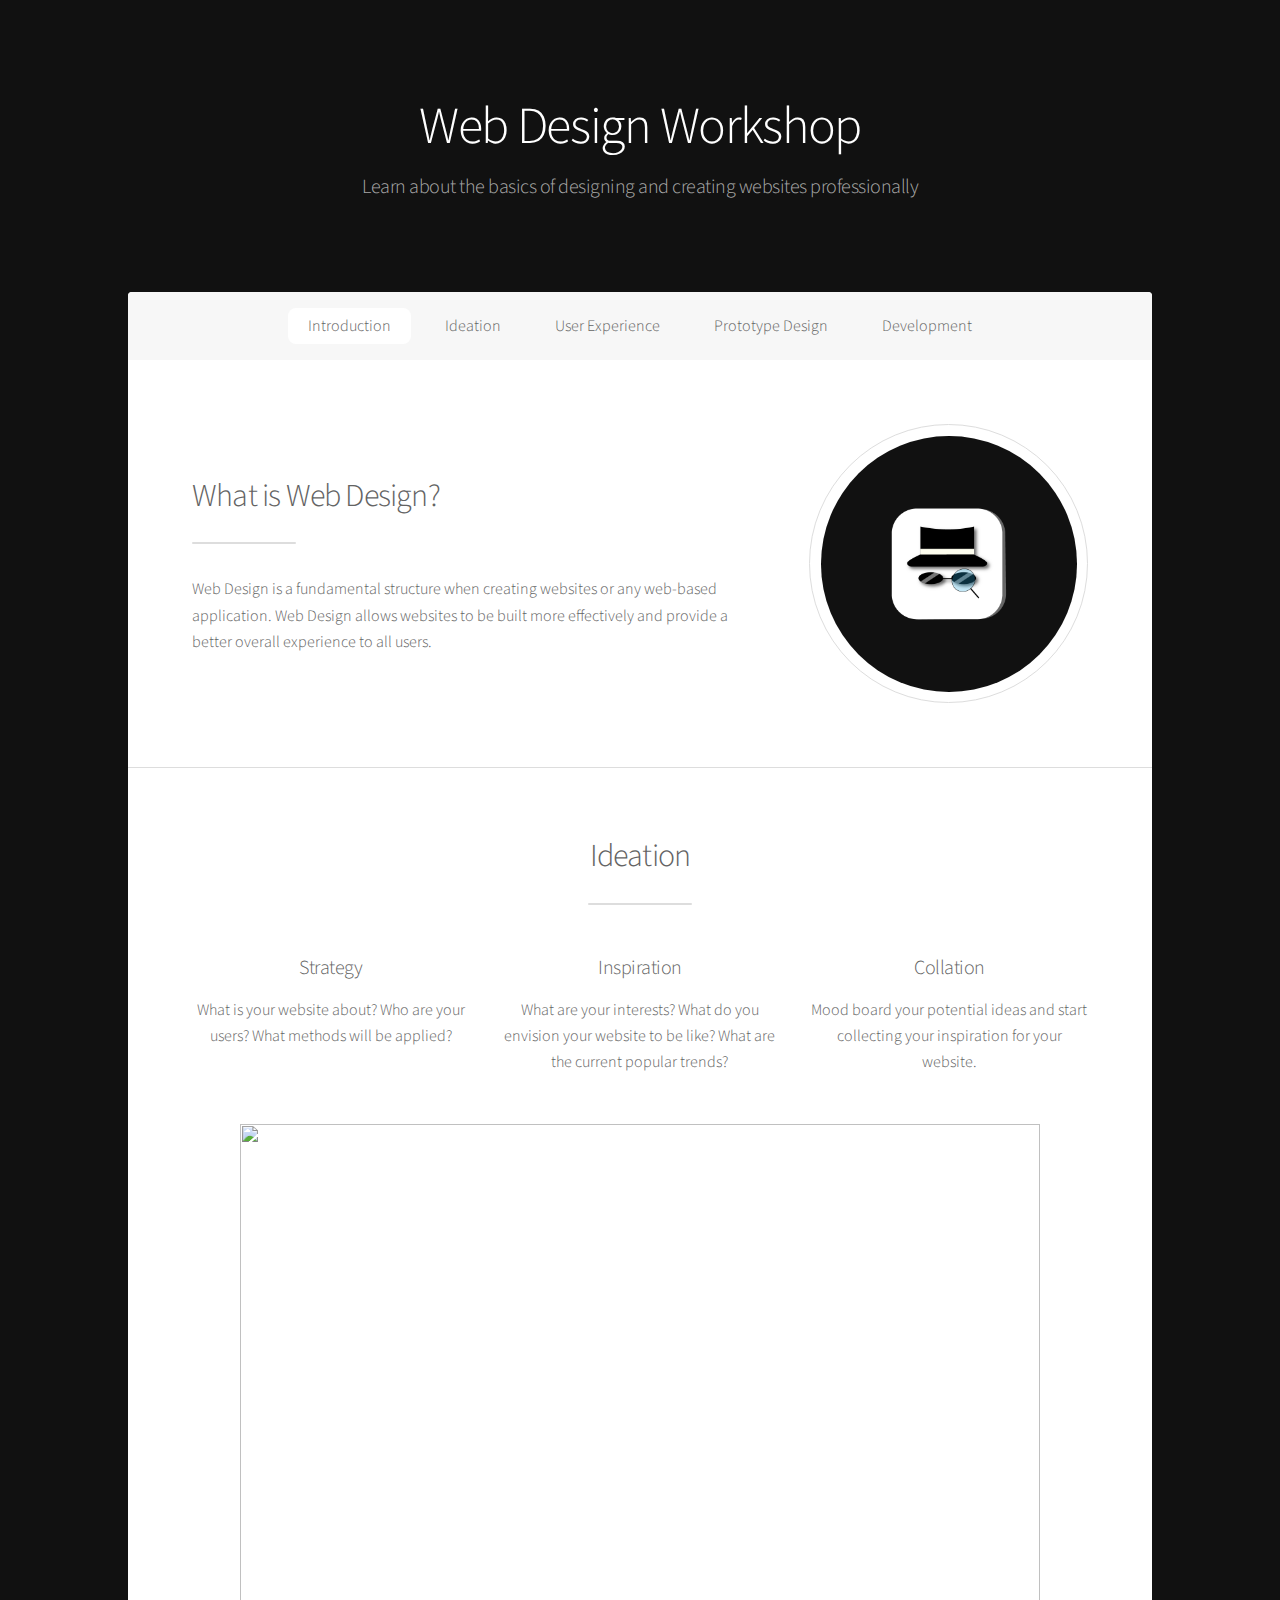
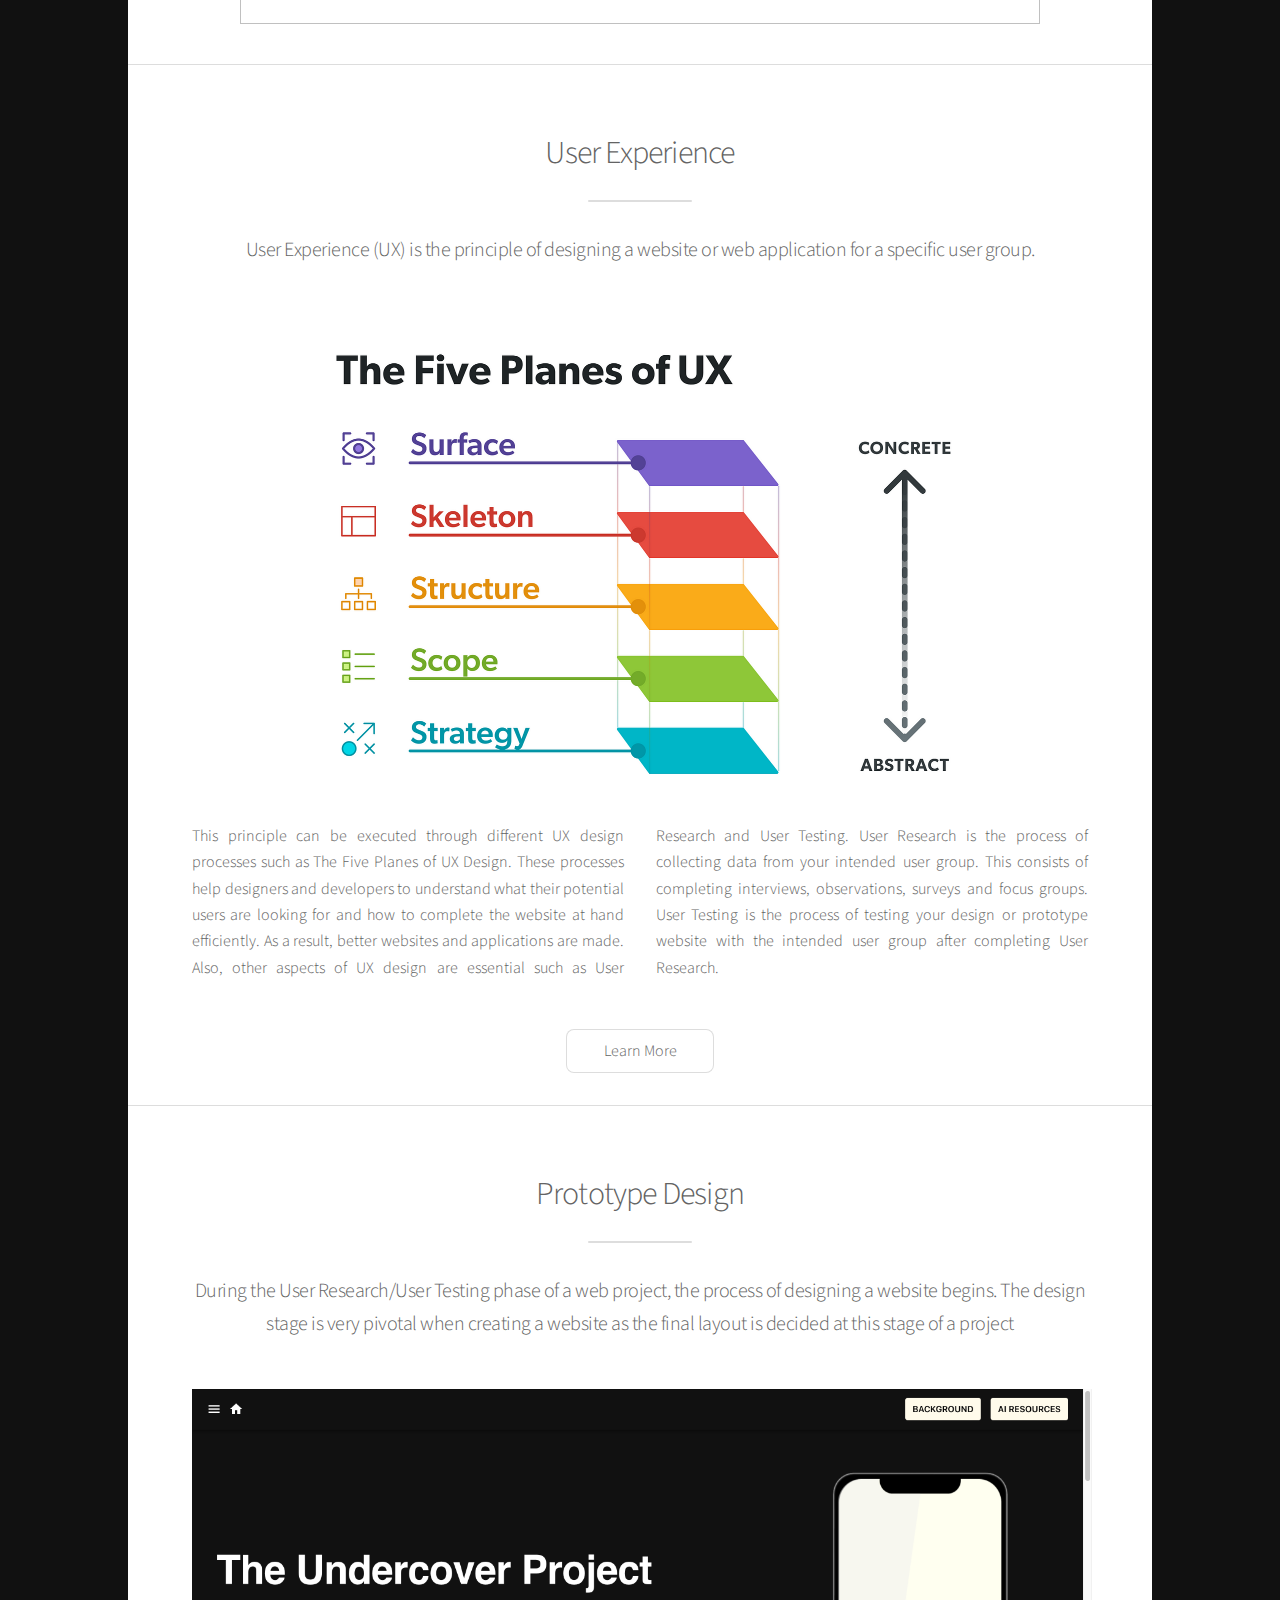
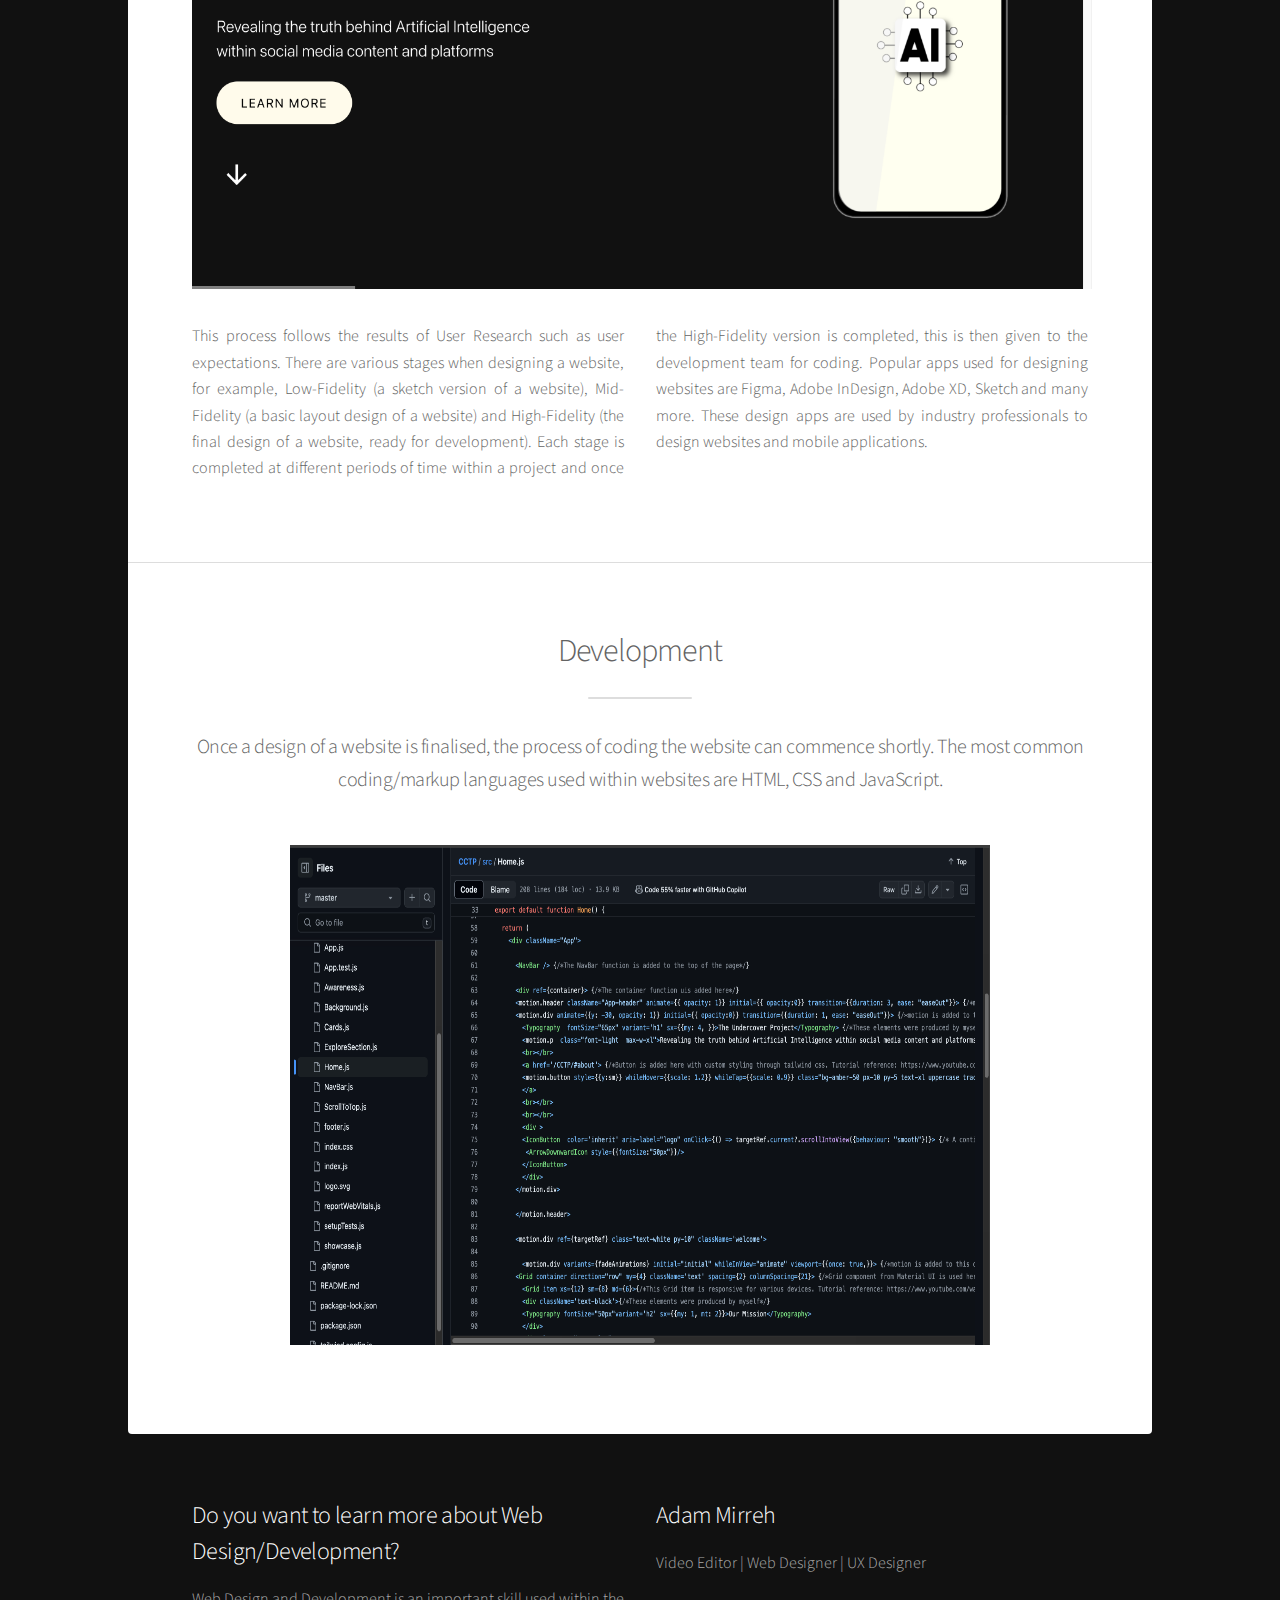
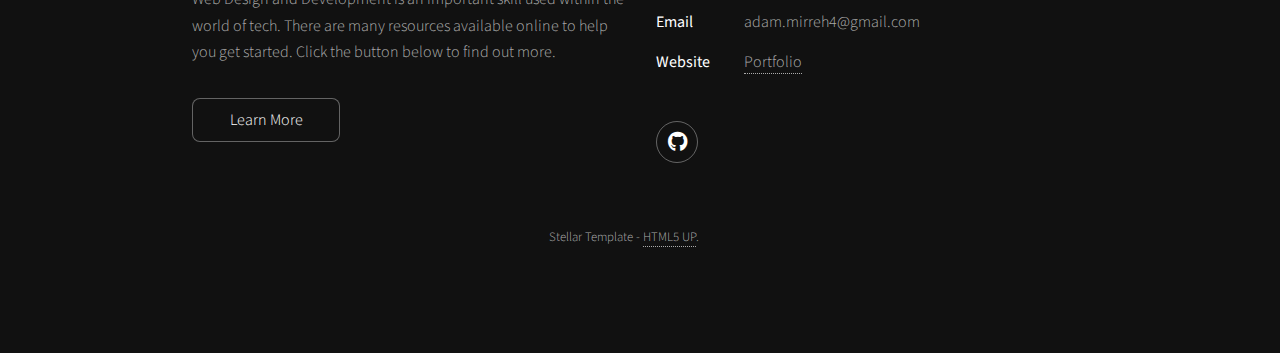
==== commit 923a8a5f: "test commit" ====
--- a/index.html
+++ b/index.html
@@ -85,7 +85,7 @@
 
 									</li>
 								</ul>
-								<img src="images/Moodboard.png" width="800" height="500"/>
+								<img src="" width="800" height="500"/>
 							</section>
 
 						<!-- Section 3 -->
@@ -185,6 +185,7 @@
 					</footer>
 
 			</div>
+
 <!--Don't worry about this, this is apart of the website-->
 		<!-- Scripts -->
 			<script src="assets/js/jquery.min.js"></script>
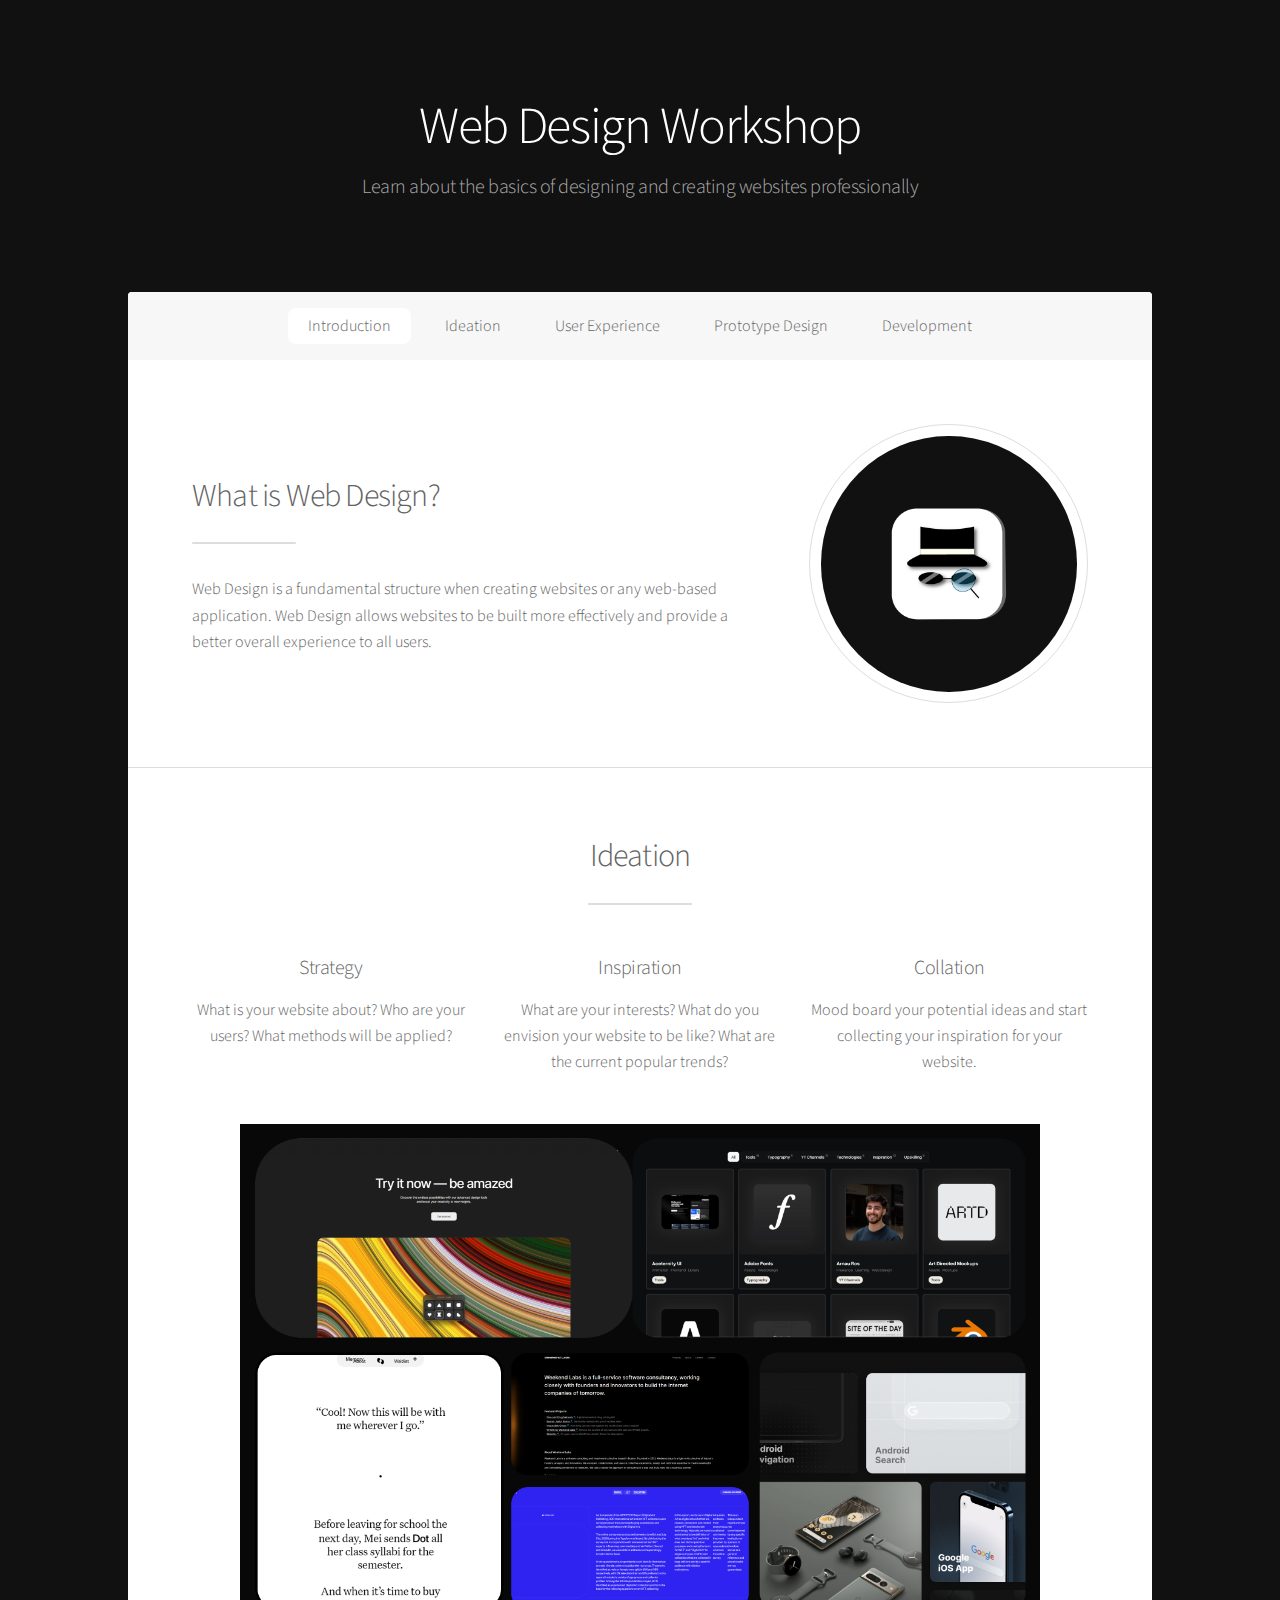
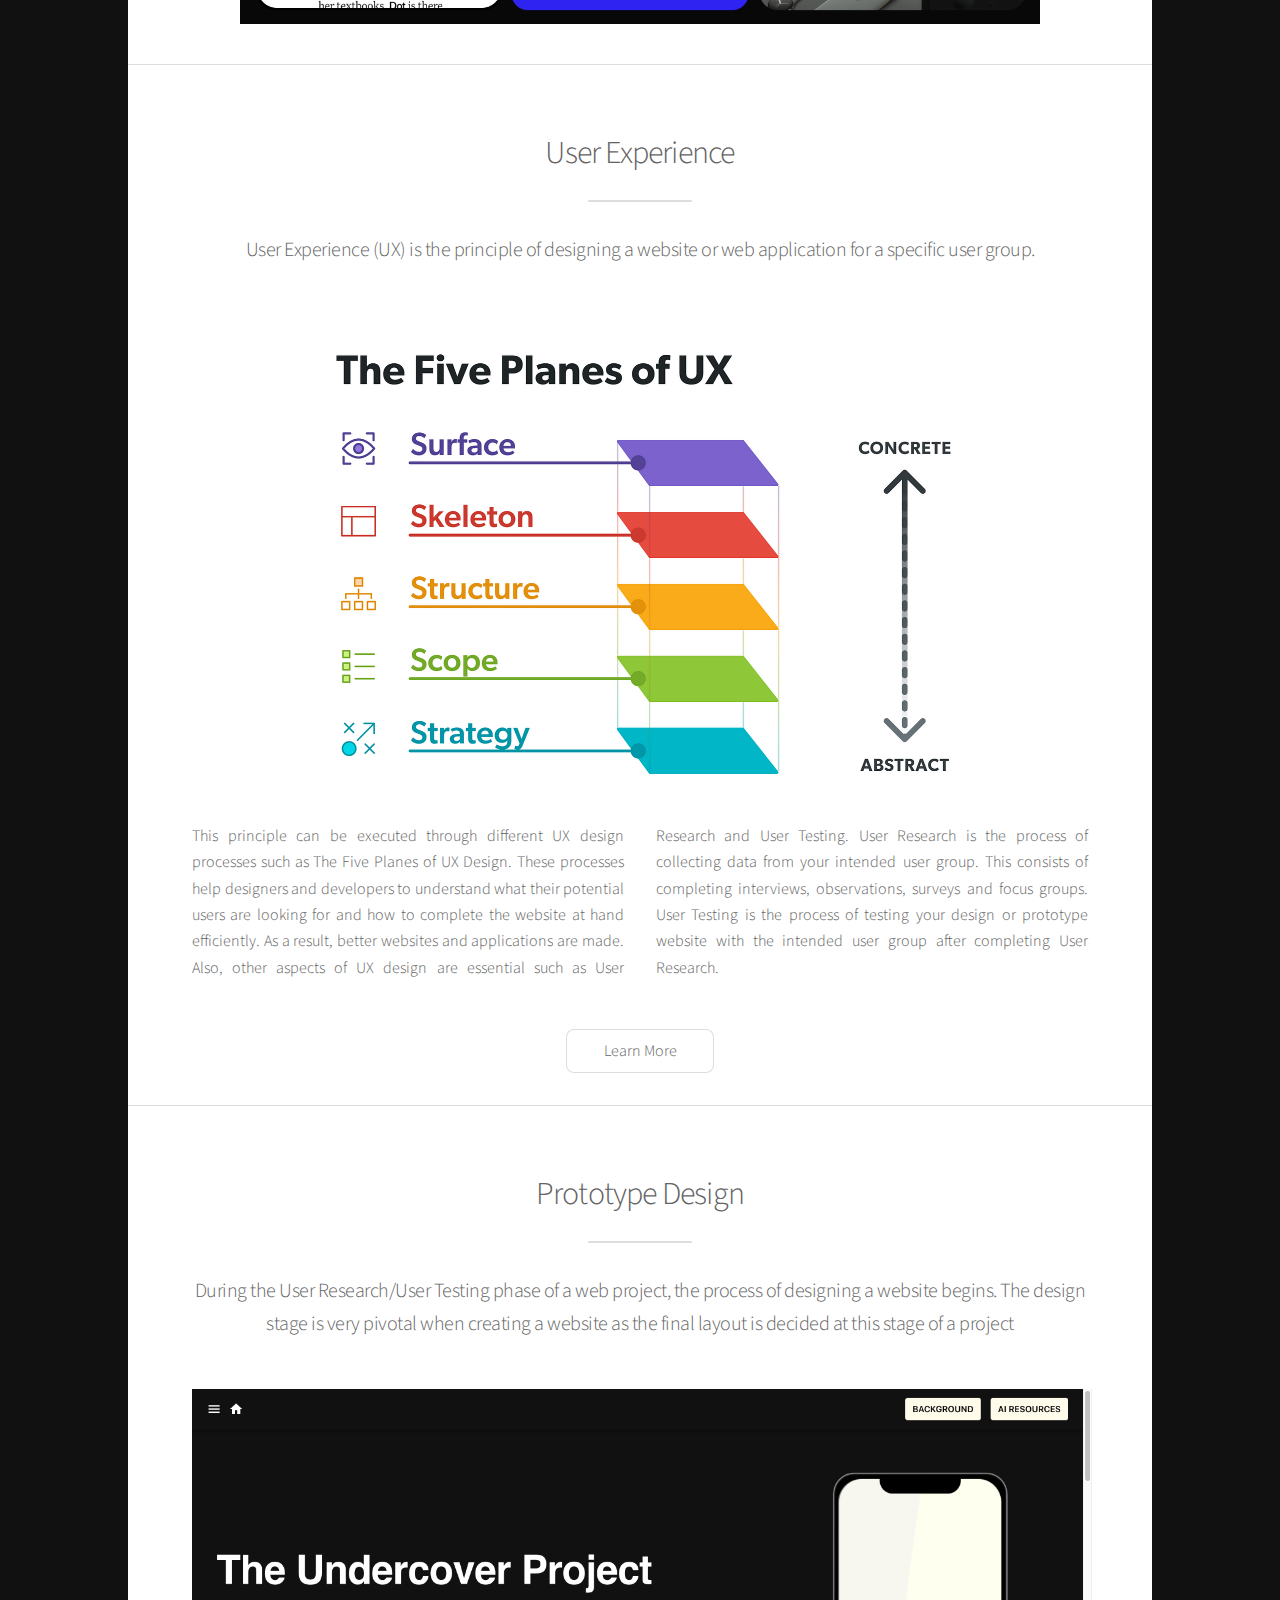
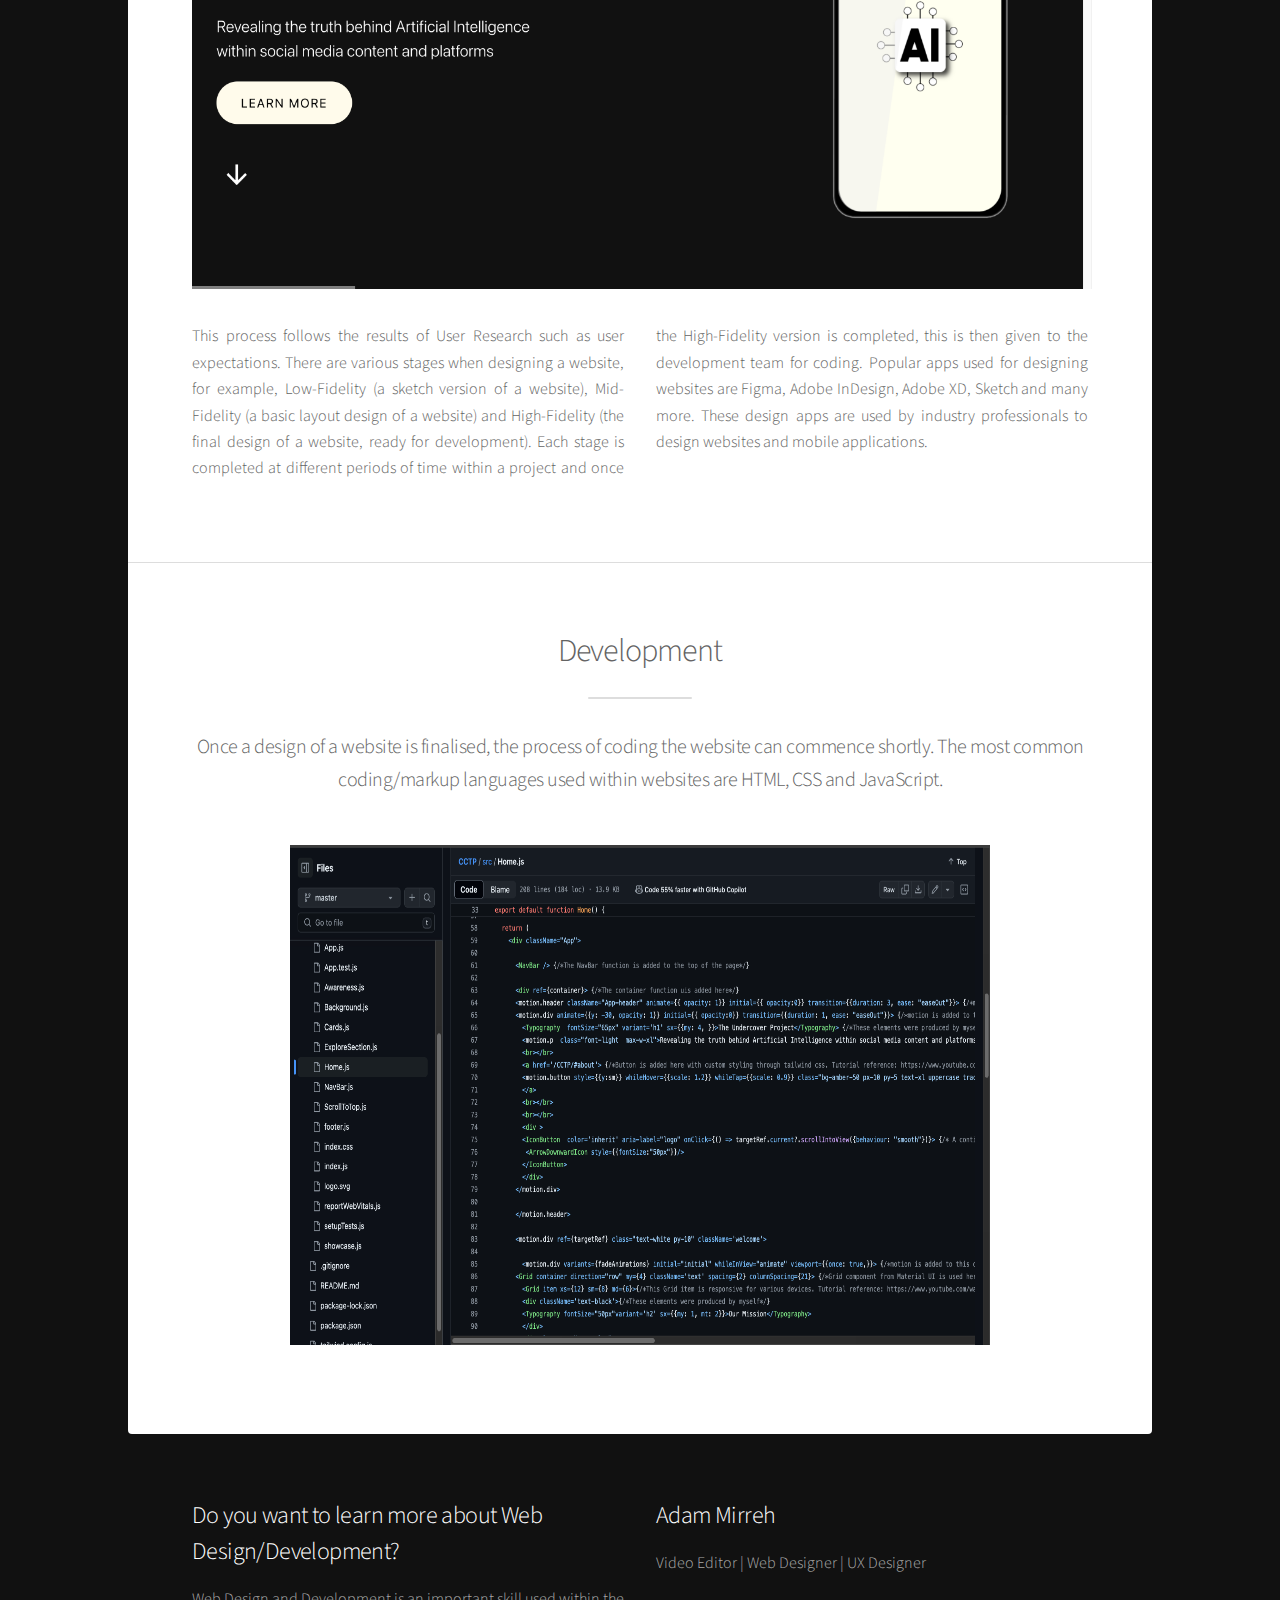
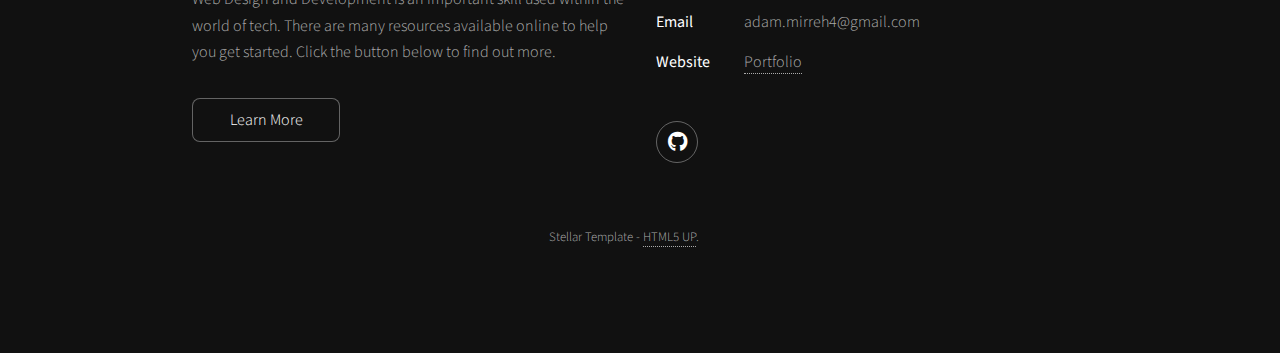
==== commit 44a2df11: "image added" ====
--- a/index.html
+++ b/index.html
@@ -85,7 +85,7 @@
 
 									</li>
 								</ul>
-								<img src="" width="800" height="500"/>
+								<img src="images/Moodboard.png" width="800" height="500"/>
 							</section>
 
 						<!-- Section 3 -->
@@ -185,7 +185,7 @@
 					</footer>
 
 			</div>
-
+			
 <!--Don't worry about this, this is apart of the website-->
 		<!-- Scripts -->
 			<script src="assets/js/jquery.min.js"></script>
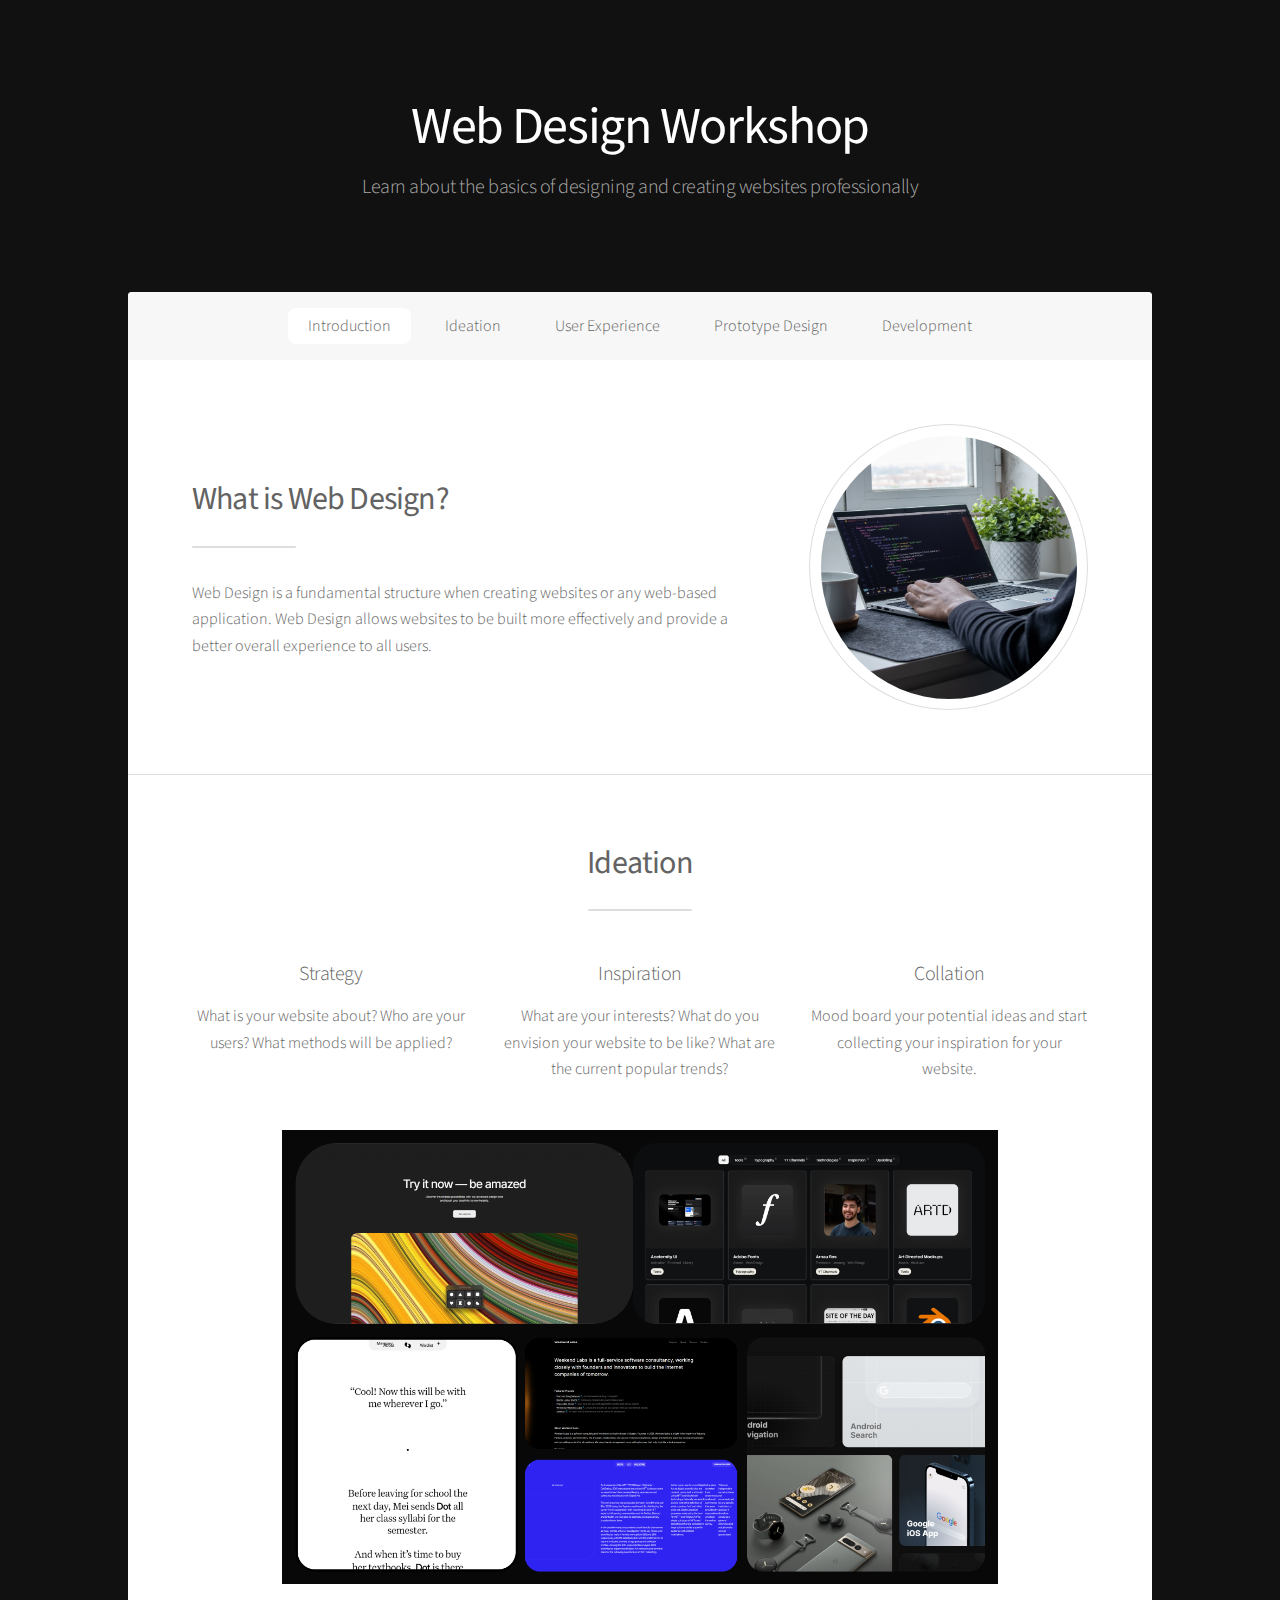
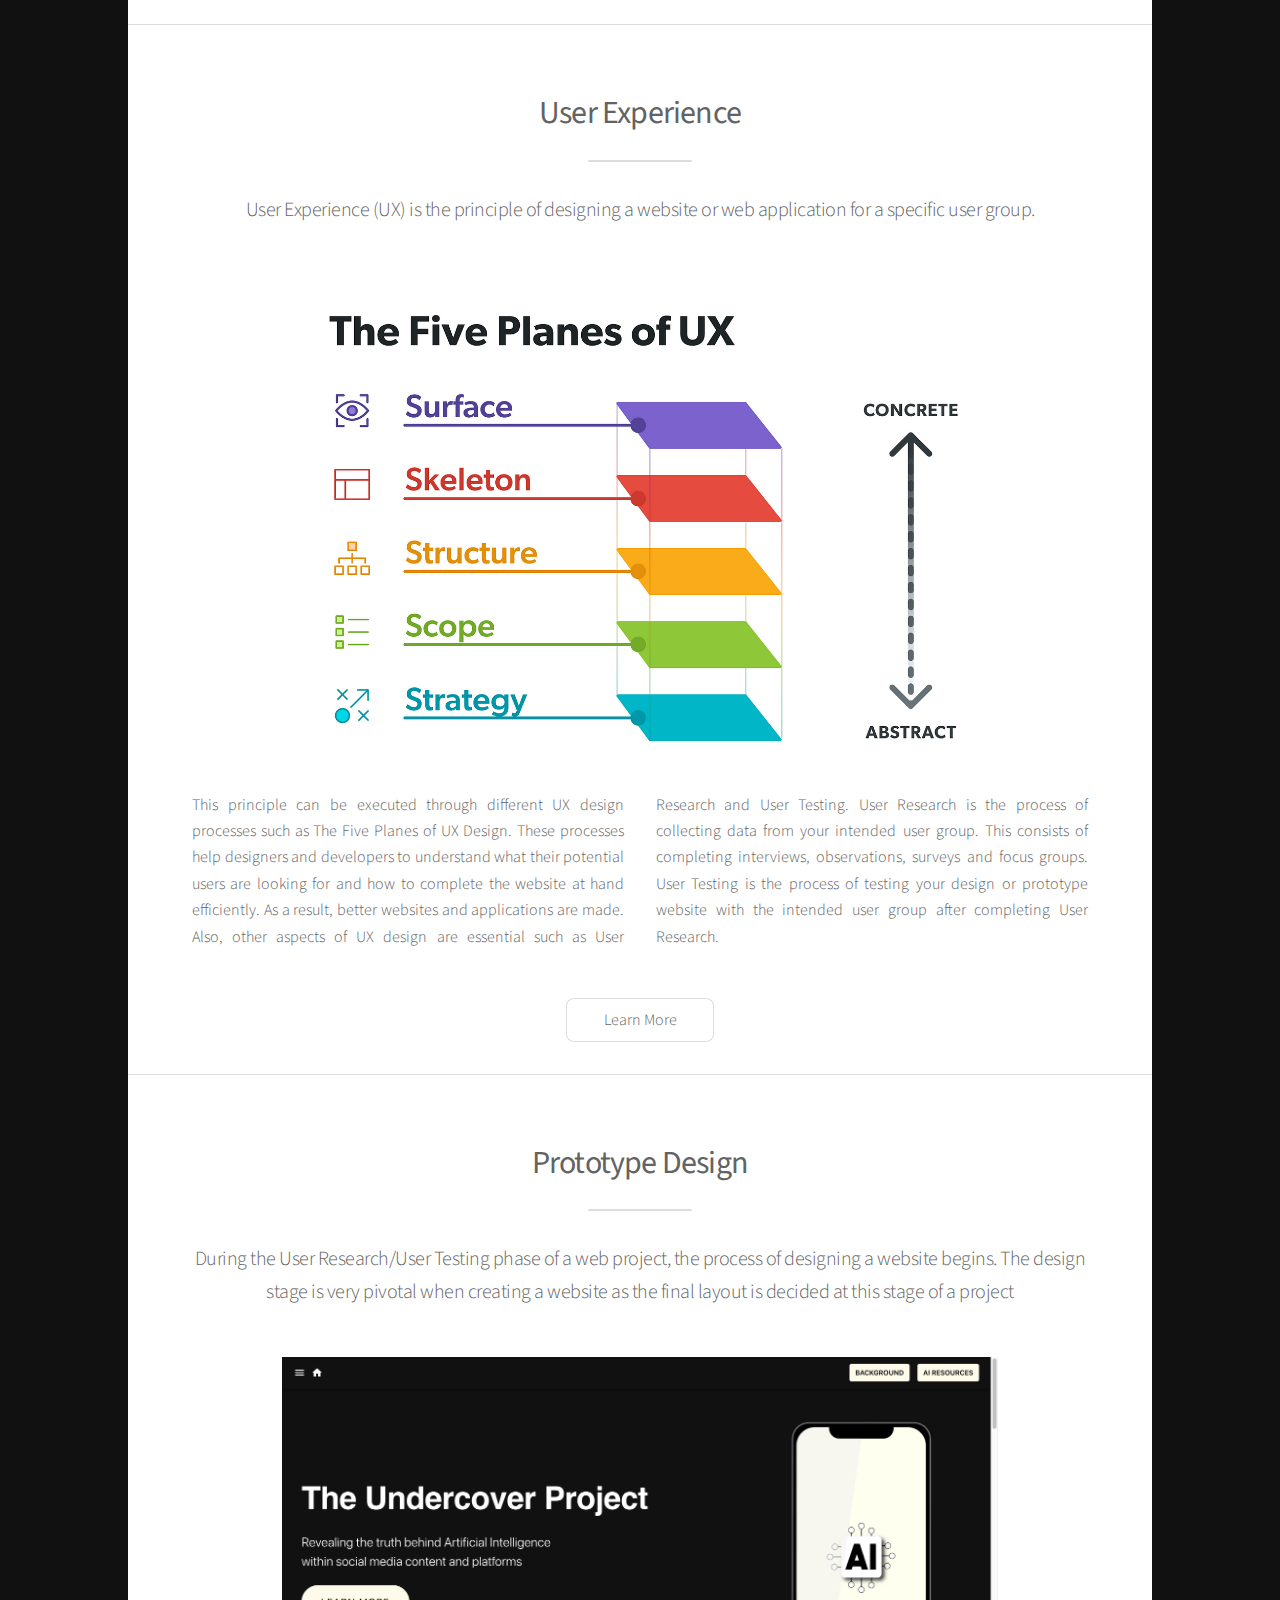
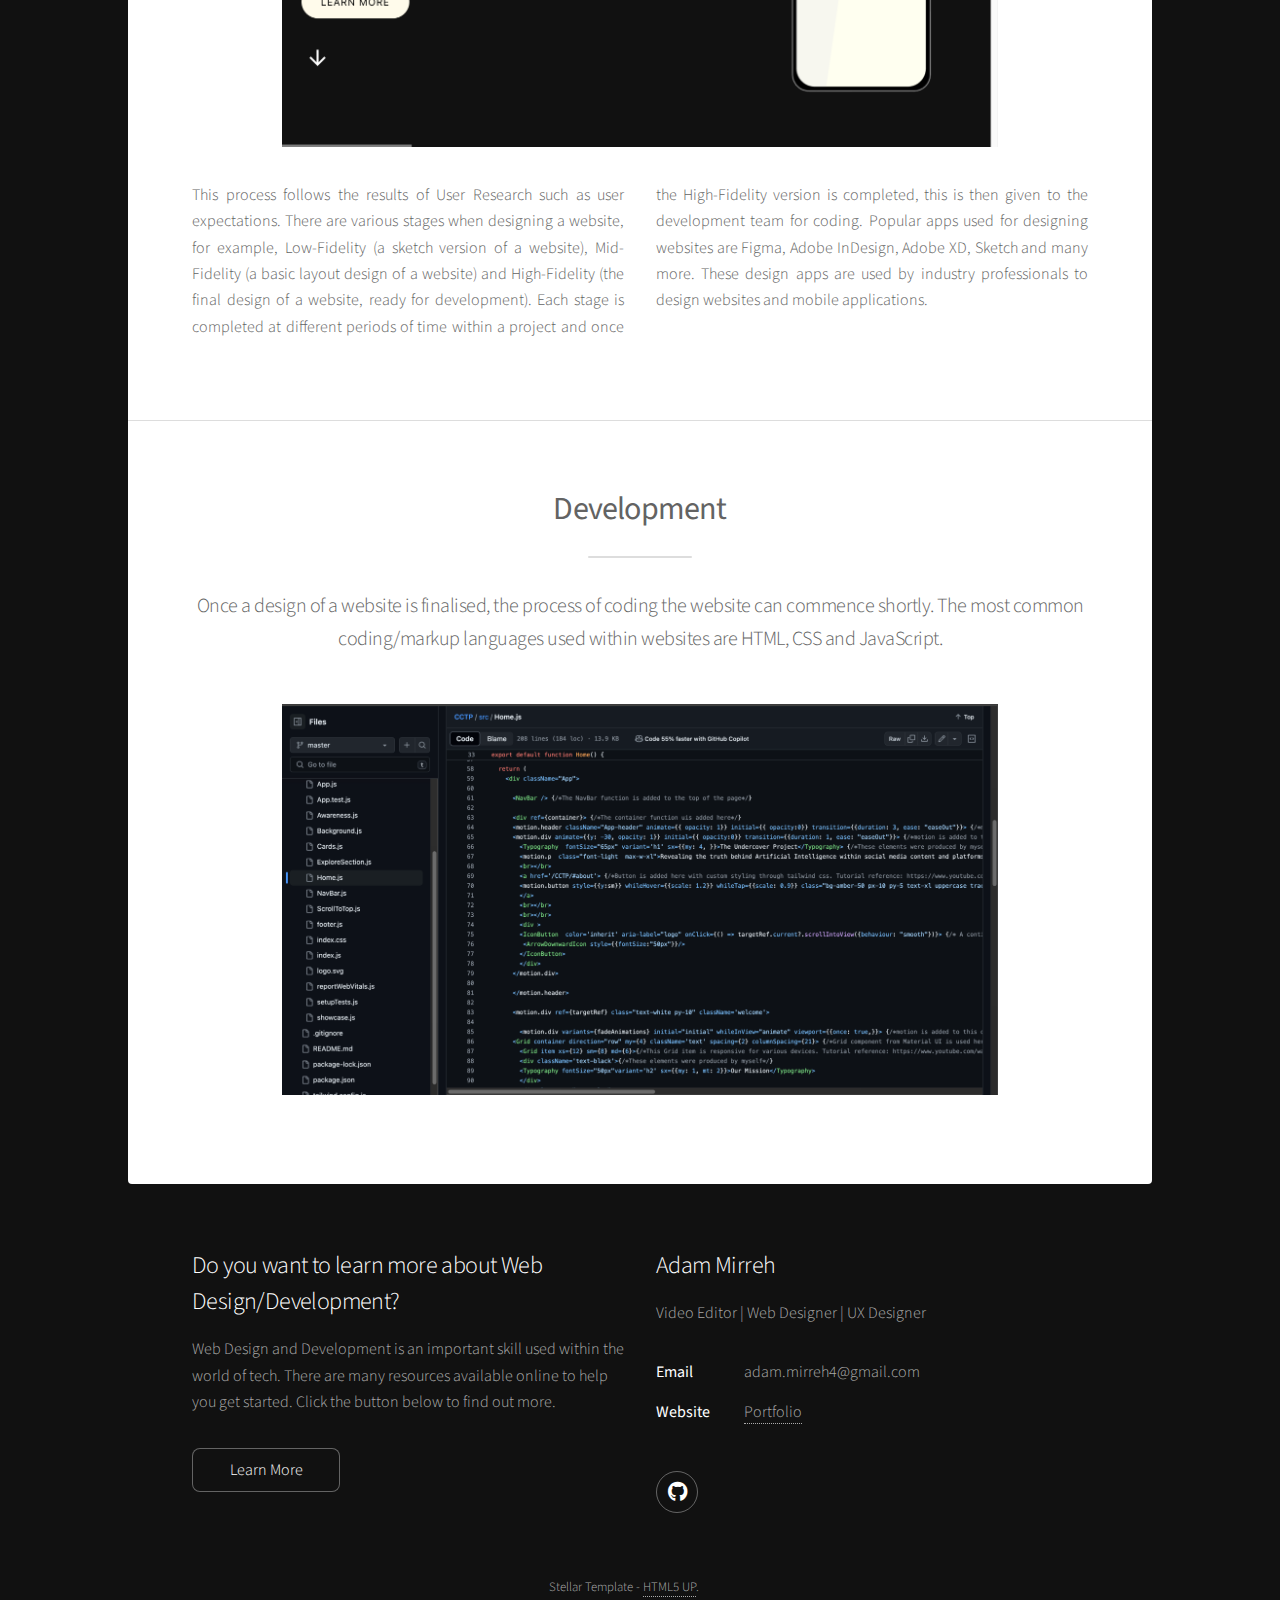
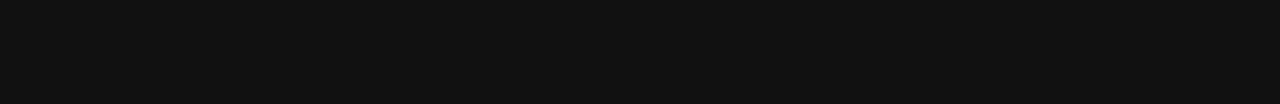
==== commit 55e10e9d: "changes to image responsiveness and typography" ====
--- a/index.html
+++ b/index.html
@@ -6,6 +6,7 @@
 		<meta charset="utf-8" />
 		<meta name="viewport" content="width=device-width, initial-scale=1, user-scalable=no" />
 		<link rel="stylesheet" href="assets/css/main.css" />
+		<link rel="stylesheet" href="assets/css/extra.css" />
 		<noscript><link rel="stylesheet" href="assets/css/noscript.css" /></noscript>
 	</head>
 	<body class="is-preload">
@@ -17,7 +18,7 @@
 					<header id="header" class="alt">
 						<!--h tags and p tags refer to headings and paragraphs within a website. Below you can add a title or text to your website-->
 						<!--Throughout this website you can add a title or text of your choice-->
-						<h1>Web Design Workshop</h1>
+						<h1><b>Web Design Workshop</b></h1>
 						<p>Learn about the basics of designing and creating websites professionally<br /></p>
 
 					</header>
@@ -46,7 +47,7 @@
 
 										<!-- Place your title and text here-->
 										<header class="major">
-											<h2>What is Web Design?</h2>
+											<h2><b>What is Web Design?</b></h2>
 										</header>
 										<p>Web Design is a fundamental structure when creating websites or any web-based application. Web
 											Design allows websites to be built more effectively and provide a better overall experience to all
@@ -54,7 +55,7 @@
 									</div>
 									<!--Images can be placed here-->
 									<!--Images are added through placing the file location of an image within src-->
-									<span class="image"><img src="images/tup.png" alt="" /></span>
+									<span class="image"><img src="images/intro3.png" alt="" /></span>
 								</div>
 							</section>
 
@@ -62,7 +63,7 @@
 							<section id="first" class="main special">
 								<header class="major">
 									<!-- Place your title here-->
-									<h2>Ideation</h2>
+									<h2><b>Ideation</b></h2>
 								</header>
 								<ul class="features">
 									<li>
@@ -85,21 +86,21 @@
 
 									</li>
 								</ul>
-								<img src="images/Moodboard.png" width="800" height="500"/>
+								<img class="responsive" src="images/Moodboard.png" width="800" height="500"/>
 							</section>
 
 						<!-- Section 3 -->
 							<section id="second" class="main special">
 								<header class="major">
 									<!-- Place your title and text here-->
-									<h2>User Experience</h2>
+									<h2><b>User Experience</b></h2>
 									<p>User Experience (UX) is the principle of designing a website or web application for a specific user
 										group.</p>
 
 								</header>
 								<!--Images can be placed here-->
 								<!--Images are added through placing the file location of an image within src-->
-								<img src="images/ux2.png" width="700" height="500"/>
+								<img  class="responsive"src="images/ux2.png" width="700" height="500"/>
 								<!--Additional text can be placed within the text element below-->
 								
 								<!-- Place your text here-->
@@ -123,12 +124,12 @@
 							<section id="design" class="main special">
 								<header class="major">
 									<!-- Place your title and text here-->
-									<h2>Prototype Design</h2>
+									<h2><b>Prototype Design</b></h2>
 									<p>During the User Research/User Testing phase of a web project, the process of designing a website begins. The design stage is very pivotal when creating a website as the final layout is decided at this stage of a project</p>
 								</header>
 								<!--Image can be placed here-->
 								<!--Images are added through placing the file location of an image within src-->
-								<img src="images/website.png" width="900" height="500"/>
+								<img class="responsive" src="images/website.png" width="800" height="500"/>
 								<br>
 								<br>
 								<p class="content">
@@ -145,13 +146,13 @@
 							<section id="cta" class="main special">
 								<header class="major">
 									<!-- Place your title and text here-->
-									<h2>Development</h2>
+									<h2><b>Development</b></h2>
 									<p>Once a design of a website is finalised, the process of coding the website can commence shortly. The most common coding/markup languages used within websites are HTML, CSS and JavaScript.</p>
 
 								</header>
 								<!--Image can be placed here-->
 								<!--Images are added through placing the file location of an image within src-->
-								<img src="images/code.png" width="700" height="500"/>
+								<img class="responsive" src="images/code.png" width="700" height="500"/>
 								<footer class="major">
 								</footer>
 							</section>
--- a/assets/css/extra.css
+++ b/assets/css/extra.css
@@ -0,0 +1,4 @@
+.responsive {
+    width: 80%;
+    height: auto;
+}